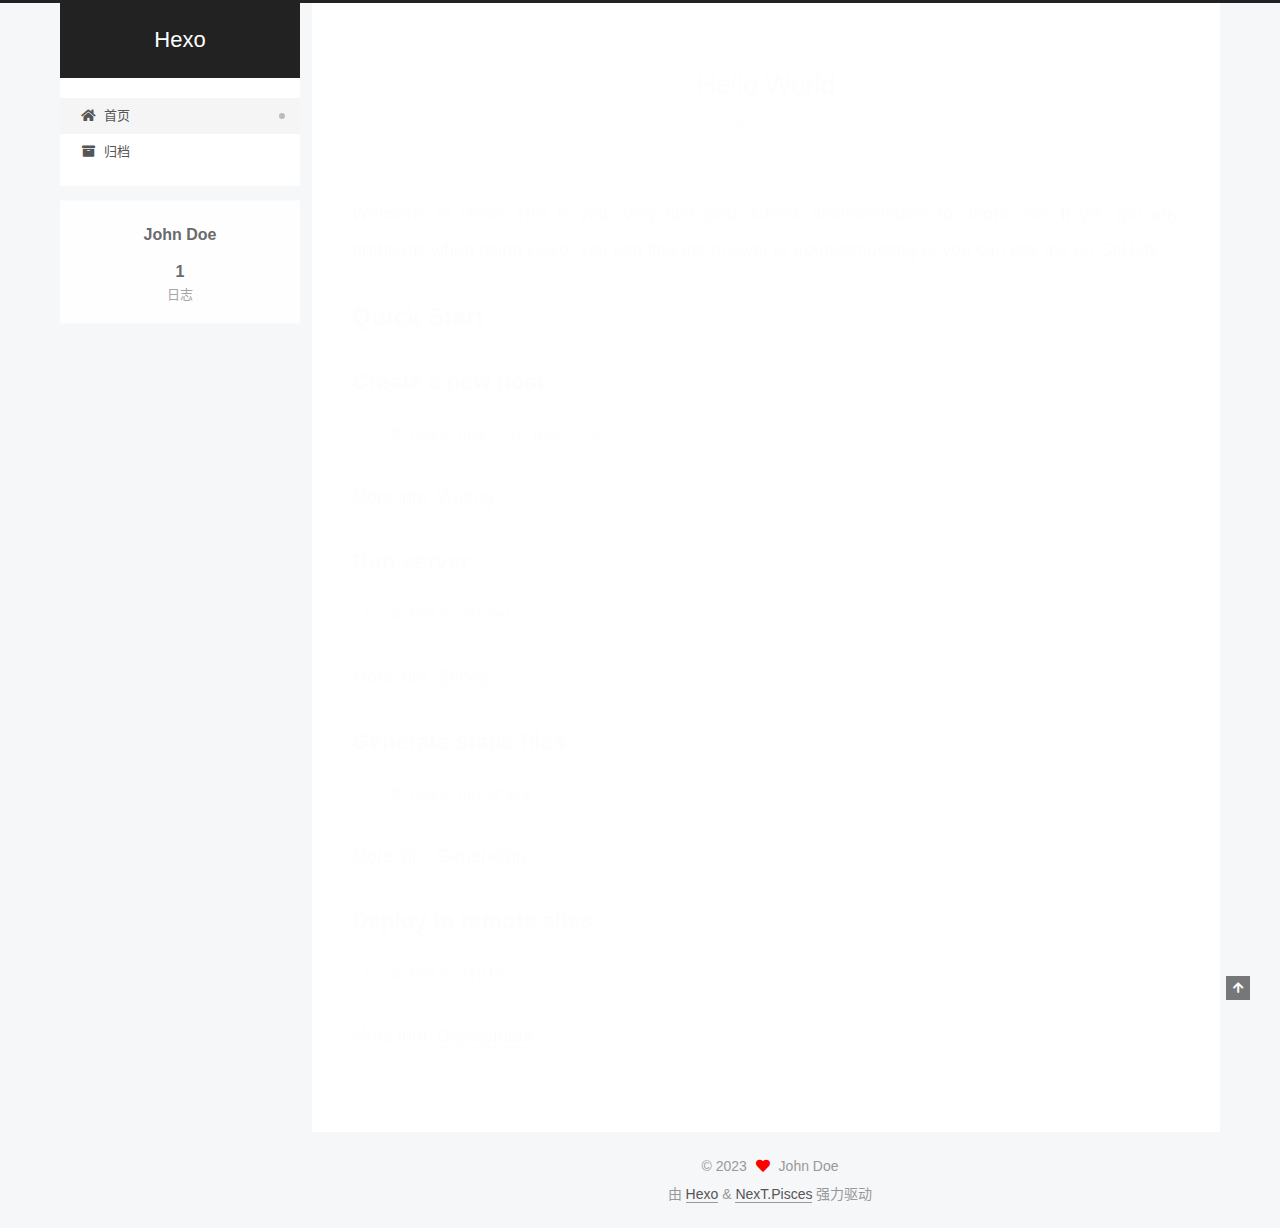
==== index.html @ d9f136f7 "Site updated: 2023-08-09 22:35:40" ====
<!DOCTYPE html>
<html lang="zh-CN">
<head>
  <meta charset="UTF-8">
<meta name="viewport" content="width=device-width, initial-scale=1, maximum-scale=2">
<meta name="theme-color" content="#222">
<meta name="generator" content="Hexo 6.3.0">
  <link rel="apple-touch-icon" sizes="180x180" href="/images/apple-touch-icon-next.png">
  <link rel="icon" type="image/png" sizes="32x32" href="/images/favicon-32x32-next.png">
  <link rel="icon" type="image/png" sizes="16x16" href="/images/favicon-16x16-next.png">
  <link rel="mask-icon" href="/images/logo.svg" color="#222">

<link rel="stylesheet" href="/css/main.css">


<link rel="stylesheet" href="/lib/font-awesome/css/all.min.css">

<script id="hexo-configurations">
    var NexT = window.NexT || {};
    var CONFIG = {"hostname":"example.com","root":"/","scheme":"Pisces","version":"7.8.0","exturl":false,"sidebar":{"position":"left","display":"post","padding":18,"offset":12,"onmobile":false},"copycode":{"enable":false,"show_result":false,"style":null},"back2top":{"enable":true,"sidebar":false,"scrollpercent":false},"bookmark":{"enable":false,"color":"#222","save":"auto"},"fancybox":false,"mediumzoom":false,"lazyload":false,"pangu":false,"comments":{"style":"tabs","active":null,"storage":true,"lazyload":false,"nav":null},"algolia":{"hits":{"per_page":10},"labels":{"input_placeholder":"Search for Posts","hits_empty":"We didn't find any results for the search: ${query}","hits_stats":"${hits} results found in ${time} ms"}},"localsearch":{"enable":false,"trigger":"auto","top_n_per_article":1,"unescape":false,"preload":false},"motion":{"enable":true,"async":false,"transition":{"post_block":"fadeIn","post_header":"slideDownIn","post_body":"slideDownIn","coll_header":"slideLeftIn","sidebar":"slideUpIn"}}};
  </script>

  <meta property="og:type" content="website">
<meta property="og:title" content="Hexo">
<meta property="og:url" content="http://example.com/index.html">
<meta property="og:site_name" content="Hexo">
<meta property="og:locale" content="zh_CN">
<meta property="article:author" content="John Doe">
<meta name="twitter:card" content="summary">

<link rel="canonical" href="http://example.com/">


<script id="page-configurations">
  // https://hexo.io/docs/variables.html
  CONFIG.page = {
    sidebar: "",
    isHome : true,
    isPost : false,
    lang   : 'zh-CN'
  };
</script>

  <title>Hexo</title>
  






  <noscript>
  <style>
  .use-motion .brand,
  .use-motion .menu-item,
  .sidebar-inner,
  .use-motion .post-block,
  .use-motion .pagination,
  .use-motion .comments,
  .use-motion .post-header,
  .use-motion .post-body,
  .use-motion .collection-header { opacity: initial; }

  .use-motion .site-title,
  .use-motion .site-subtitle {
    opacity: initial;
    top: initial;
  }

  .use-motion .logo-line-before i { left: initial; }
  .use-motion .logo-line-after i { right: initial; }
  </style>
</noscript>

</head>

<body itemscope itemtype="http://schema.org/WebPage">
  <div class="container use-motion">
    <div class="headband"></div>

    <header class="header" itemscope itemtype="http://schema.org/WPHeader">
      <div class="header-inner"><div class="site-brand-container">
  <div class="site-nav-toggle">
    <div class="toggle" aria-label="切换导航栏">
      <span class="toggle-line toggle-line-first"></span>
      <span class="toggle-line toggle-line-middle"></span>
      <span class="toggle-line toggle-line-last"></span>
    </div>
  </div>

  <div class="site-meta">

    <a href="/" class="brand" rel="start">
      <span class="logo-line-before"><i></i></span>
      <h1 class="site-title">Hexo</h1>
      <span class="logo-line-after"><i></i></span>
    </a>
  </div>

  <div class="site-nav-right">
    <div class="toggle popup-trigger">
    </div>
  </div>
</div>




<nav class="site-nav">
  <ul id="menu" class="main-menu menu">
        <li class="menu-item menu-item-home">

    <a href="/" rel="section"><i class="fa fa-home fa-fw"></i>首页</a>

  </li>
        <li class="menu-item menu-item-archives">

    <a href="/archives/" rel="section"><i class="fa fa-archive fa-fw"></i>归档</a>

  </li>
  </ul>
</nav>




</div>
    </header>

    
  <div class="back-to-top">
    <i class="fa fa-arrow-up"></i>
    <span>0%</span>
  </div>


    <main class="main">
      <div class="main-inner">
        <div class="content-wrap">
          

          <div class="content index posts-expand">
            
      
  
  
  <article itemscope itemtype="http://schema.org/Article" class="post-block" lang="zh-CN">
    <link itemprop="mainEntityOfPage" href="http://example.com/2023/08/09/hello-world/">

    <span hidden itemprop="author" itemscope itemtype="http://schema.org/Person">
      <meta itemprop="image" content="/images/avatar.gif">
      <meta itemprop="name" content="John Doe">
      <meta itemprop="description" content="">
    </span>

    <span hidden itemprop="publisher" itemscope itemtype="http://schema.org/Organization">
      <meta itemprop="name" content="Hexo">
    </span>
      <header class="post-header">
        <h2 class="post-title" itemprop="name headline">
          
            <a href="/2023/08/09/hello-world/" class="post-title-link" itemprop="url">Hello World</a>
        </h2>

        <div class="post-meta">
            <span class="post-meta-item">
              <span class="post-meta-item-icon">
                <i class="far fa-calendar"></i>
              </span>
              <span class="post-meta-item-text">发表于</span>

              <time title="创建时间：2023-08-09 20:24:49" itemprop="dateCreated datePublished" datetime="2023-08-09T20:24:49+08:00">2023-08-09</time>
            </span>

          

        </div>
      </header>

    
    
    
    <div class="post-body" itemprop="articleBody">

      
          <p>Welcome to <a target="_blank" rel="noopener" href="https://hexo.io/">Hexo</a>! This is your very first post. Check <a target="_blank" rel="noopener" href="https://hexo.io/docs/">documentation</a> for more info. If you get any problems when using Hexo, you can find the answer in <a target="_blank" rel="noopener" href="https://hexo.io/docs/troubleshooting.html">troubleshooting</a> or you can ask me on <a target="_blank" rel="noopener" href="https://github.com/hexojs/hexo/issues">GitHub</a>.</p>
<h2 id="Quick-Start"><a href="#Quick-Start" class="headerlink" title="Quick Start"></a>Quick Start</h2><h3 id="Create-a-new-post"><a href="#Create-a-new-post" class="headerlink" title="Create a new post"></a>Create a new post</h3><figure class="highlight bash"><table><tr><td class="gutter"><pre><span class="line">1</span><br></pre></td><td class="code"><pre><span class="line">$ hexo new <span class="string">&quot;My New Post&quot;</span></span><br></pre></td></tr></table></figure>

<p>More info: <a target="_blank" rel="noopener" href="https://hexo.io/docs/writing.html">Writing</a></p>
<h3 id="Run-server"><a href="#Run-server" class="headerlink" title="Run server"></a>Run server</h3><figure class="highlight bash"><table><tr><td class="gutter"><pre><span class="line">1</span><br></pre></td><td class="code"><pre><span class="line">$ hexo server</span><br></pre></td></tr></table></figure>

<p>More info: <a target="_blank" rel="noopener" href="https://hexo.io/docs/server.html">Server</a></p>
<h3 id="Generate-static-files"><a href="#Generate-static-files" class="headerlink" title="Generate static files"></a>Generate static files</h3><figure class="highlight bash"><table><tr><td class="gutter"><pre><span class="line">1</span><br></pre></td><td class="code"><pre><span class="line">$ hexo generate</span><br></pre></td></tr></table></figure>

<p>More info: <a target="_blank" rel="noopener" href="https://hexo.io/docs/generating.html">Generating</a></p>
<h3 id="Deploy-to-remote-sites"><a href="#Deploy-to-remote-sites" class="headerlink" title="Deploy to remote sites"></a>Deploy to remote sites</h3><figure class="highlight bash"><table><tr><td class="gutter"><pre><span class="line">1</span><br></pre></td><td class="code"><pre><span class="line">$ hexo deploy</span><br></pre></td></tr></table></figure>

<p>More info: <a target="_blank" rel="noopener" href="https://hexo.io/docs/one-command-deployment.html">Deployment</a></p>

      
    </div>

    
    
    
      <footer class="post-footer">
        <div class="post-eof"></div>
      </footer>
  </article>
  
  
  


  



          </div>
          

<script>
  window.addEventListener('tabs:register', () => {
    let { activeClass } = CONFIG.comments;
    if (CONFIG.comments.storage) {
      activeClass = localStorage.getItem('comments_active') || activeClass;
    }
    if (activeClass) {
      let activeTab = document.querySelector(`a[href="#comment-${activeClass}"]`);
      if (activeTab) {
        activeTab.click();
      }
    }
  });
  if (CONFIG.comments.storage) {
    window.addEventListener('tabs:click', event => {
      if (!event.target.matches('.tabs-comment .tab-content .tab-pane')) return;
      let commentClass = event.target.classList[1];
      localStorage.setItem('comments_active', commentClass);
    });
  }
</script>

        </div>
          
  
  <div class="toggle sidebar-toggle">
    <span class="toggle-line toggle-line-first"></span>
    <span class="toggle-line toggle-line-middle"></span>
    <span class="toggle-line toggle-line-last"></span>
  </div>

  <aside class="sidebar">
    <div class="sidebar-inner">

      <ul class="sidebar-nav motion-element">
        <li class="sidebar-nav-toc">
          文章目录
        </li>
        <li class="sidebar-nav-overview">
          站点概览
        </li>
      </ul>

      <!--noindex-->
      <div class="post-toc-wrap sidebar-panel">
      </div>
      <!--/noindex-->

      <div class="site-overview-wrap sidebar-panel">
        <div class="site-author motion-element" itemprop="author" itemscope itemtype="http://schema.org/Person">
  <p class="site-author-name" itemprop="name">John Doe</p>
  <div class="site-description" itemprop="description"></div>
</div>
<div class="site-state-wrap motion-element">
  <nav class="site-state">
      <div class="site-state-item site-state-posts">
          <a href="/archives/">
        
          <span class="site-state-item-count">1</span>
          <span class="site-state-item-name">日志</span>
        </a>
      </div>
  </nav>
</div>



      </div>

    </div>
  </aside>
  <div id="sidebar-dimmer"></div>


      </div>
    </main>

    <footer class="footer">
      <div class="footer-inner">
        

        

<div class="copyright">
  
  &copy; 
  <span itemprop="copyrightYear">2023</span>
  <span class="with-love">
    <i class="fa fa-heart"></i>
  </span>
  <span class="author" itemprop="copyrightHolder">John Doe</span>
</div>
  <div class="powered-by">由 <a href="https://hexo.io/" class="theme-link" rel="noopener" target="_blank">Hexo</a> & <a href="https://pisces.theme-next.org/" class="theme-link" rel="noopener" target="_blank">NexT.Pisces</a> 强力驱动
  </div>

        








      </div>
    </footer>
  </div>

  
  <script src="/lib/anime.min.js"></script>
  <script src="/lib/velocity/velocity.min.js"></script>
  <script src="/lib/velocity/velocity.ui.min.js"></script>

<script src="/js/utils.js"></script>

<script src="/js/motion.js"></script>


<script src="/js/schemes/pisces.js"></script>


<script src="/js/next-boot.js"></script>




  















  

  

</body>
</html>
---- css/main.css ----
:root {
  --body-bg-color: #f5f7f9;
  --content-bg-color: #fff;
  --card-bg-color: #f5f5f5;
  --text-color: #555;
  --blockquote-color: #666;
  --link-color: #555;
  --link-hover-color: #222;
  --brand-color: #fff;
  --brand-hover-color: #fff;
  --table-row-odd-bg-color: #f9f9f9;
  --table-row-hover-bg-color: #f5f5f5;
  --menu-item-bg-color: #f5f5f5;
  --btn-default-bg: #fff;
  --btn-default-color: #555;
  --btn-default-border-color: #555;
  --btn-default-hover-bg: #222;
  --btn-default-hover-color: #fff;
  --btn-default-hover-border-color: #222;
}
html {
  line-height: 1.15; /* 1 */
  -webkit-text-size-adjust: 100%; /* 2 */
}
body {
  margin: 0;
}
main {
  display: block;
}
h1 {
  font-size: 2em;
  margin: 0.67em 0;
}
hr {
  box-sizing: content-box; /* 1 */
  height: 0; /* 1 */
  overflow: visible; /* 2 */
}
pre {
  font-family: monospace, monospace; /* 1 */
  font-size: 1em; /* 2 */
}
a {
  background: transparent;
}
abbr[title] {
  border-bottom: none; /* 1 */
  text-decoration: underline; /* 2 */
  text-decoration: underline dotted; /* 2 */
}
b,
strong {
  font-weight: bolder;
}
code,
kbd,
samp {
  font-family: monospace, monospace; /* 1 */
  font-size: 1em; /* 2 */
}
small {
  font-size: 80%;
}
sub,
sup {
  font-size: 75%;
  line-height: 0;
  position: relative;
  vertical-align: baseline;
}
sub {
  bottom: -0.25em;
}
sup {
  top: -0.5em;
}
img {
  border-style: none;
}
button,
input,
optgroup,
select,
textarea {
  font-family: inherit; /* 1 */
  font-size: 100%; /* 1 */
  line-height: 1.15; /* 1 */
  margin: 0; /* 2 */
}
button,
input {
/* 1 */
  overflow: visible;
}
button,
select {
/* 1 */
  text-transform: none;
}
button,
[type='button'],
[type='reset'],
[type='submit'] {
  -webkit-appearance: button;
}
button::-moz-focus-inner,
[type='button']::-moz-focus-inner,
[type='reset']::-moz-focus-inner,
[type='submit']::-moz-focus-inner {
  border-style: none;
  padding: 0;
}
button:-moz-focusring,
[type='button']:-moz-focusring,
[type='reset']:-moz-focusring,
[type='submit']:-moz-focusring {
  outline: 1px dotted ButtonText;
}
fieldset {
  padding: 0.35em 0.75em 0.625em;
}
legend {
  box-sizing: border-box; /* 1 */
  color: inherit; /* 2 */
  display: table; /* 1 */
  max-width: 100%; /* 1 */
  padding: 0; /* 3 */
  white-space: normal; /* 1 */
}
progress {
  vertical-align: baseline;
}
textarea {
  overflow: auto;
}
[type='checkbox'],
[type='radio'] {
  box-sizing: border-box; /* 1 */
  padding: 0; /* 2 */
}
[type='number']::-webkit-inner-spin-button,
[type='number']::-webkit-outer-spin-button {
  height: auto;
}
[type='search'] {
  outline-offset: -2px; /* 2 */
  -webkit-appearance: textfield; /* 1 */
}
[type='search']::-webkit-search-decoration {
  -webkit-appearance: none;
}
::-webkit-file-upload-button {
  font: inherit; /* 2 */
  -webkit-appearance: button; /* 1 */
}
details {
  display: block;
}
summary {
  display: list-item;
}
template {
  display: none;
}
[hidden] {
  display: none;
}
::selection {
  background: #262a30;
  color: #eee;
}
html,
body {
  height: 100%;
}
body {
  background: var(--body-bg-color);
  color: var(--text-color);
  font-family: 'Lato', "PingFang SC", "Microsoft YaHei", sans-serif;
  font-size: 1em;
  line-height: 2;
}
@media (max-width: 991px) {
  body {
    padding-left: 0 !important;
    padding-right: 0 !important;
  }
}
h1,
h2,
h3,
h4,
h5,
h6 {
  font-family: 'Lato', "PingFang SC", "Microsoft YaHei", sans-serif;
  font-weight: bold;
  line-height: 1.5;
  margin: 20px 0 15px;
}
h1 {
  font-size: 1.5em;
}
h2 {
  font-size: 1.375em;
}
h3 {
  font-size: 1.25em;
}
h4 {
  font-size: 1.125em;
}
h5 {
  font-size: 1em;
}
h6 {
  font-size: 0.875em;
}
p {
  margin: 0 0 20px 0;
}
a,
span.exturl {
  border-bottom: 1px solid #999;
  color: var(--link-color);
  outline: 0;
  text-decoration: none;
  overflow-wrap: break-word;
  word-wrap: break-word;
  cursor: pointer;
}
a:hover,
span.exturl:hover {
  border-bottom-color: var(--link-hover-color);
  color: var(--link-hover-color);
}
iframe,
img,
video {
  display: block;
  margin-left: auto;
  margin-right: auto;
  max-width: 100%;
}
hr {
  background-image: repeating-linear-gradient(-45deg, #ddd, #ddd 4px, transparent 4px, transparent 8px);
  border: 0;
  height: 3px;
  margin: 40px 0;
}
blockquote {
  border-left: 4px solid #ddd;
  color: var(--blockquote-color);
  margin: 0;
  padding: 0 15px;
}
blockquote cite::before {
  content: '-';
  padding: 0 5px;
}
dt {
  font-weight: bold;
}
dd {
  margin: 0;
  padding: 0;
}
kbd {
  background-color: #f5f5f5;
  background-image: linear-gradient(#eee, #fff, #eee);
  border: 1px solid #ccc;
  border-radius: 0.2em;
  box-shadow: 0.1em 0.1em 0.2em rgba(0,0,0,0.1);
  color: #555;
  font-family: inherit;
  padding: 0.1em 0.3em;
  white-space: nowrap;
}
.table-container {
  overflow: auto;
}
table {
  border-collapse: collapse;
  border-spacing: 0;
  font-size: 0.875em;
  margin: 0 0 20px 0;
  width: 100%;
}
tbody tr:nth-of-type(odd) {
  background: var(--table-row-odd-bg-color);
}
tbody tr:hover {
  background: var(--table-row-hover-bg-color);
}
caption,
th,
td {
  font-weight: normal;
  padding: 8px;
  vertical-align: middle;
}
th,
td {
  border: 1px solid #ddd;
  border-bottom: 3px solid #ddd;
}
th {
  font-weight: 700;
  padding-bottom: 10px;
}
td {
  border-bottom-width: 1px;
}
.btn {
  background: var(--btn-default-bg);
  border: 2px solid var(--btn-default-border-color);
  border-radius: 2px;
  color: var(--btn-default-color);
  display: inline-block;
  font-size: 0.875em;
  line-height: 2;
  padding: 0 20px;
  text-decoration: none;
  transition-property: background-color;
  transition-delay: 0s;
  transition-duration: 0.2s;
  transition-timing-function: ease-in-out;
}
.btn:hover {
  background: var(--btn-default-hover-bg);
  border-color: var(--btn-default-hover-border-color);
  color: var(--btn-default-hover-color);
}
.btn + .btn {
  margin: 0 0 8px 8px;
}
.btn .fa-fw {
  text-align: left;
  width: 1.285714285714286em;
}
.toggle {
  line-height: 0;
}
.toggle .toggle-line {
  background: #fff;
  display: inline-block;
  height: 2px;
  left: 0;
  position: relative;
  top: 0;
  transition: all 0.4s;
  vertical-align: top;
  width: 100%;
}
.toggle .toggle-line:not(:first-child) {
  margin-top: 3px;
}
.toggle.toggle-arrow .toggle-line-first {
  left: 50%;
  top: 2px;
  transform: rotate(45deg);
  width: 50%;
}
.toggle.toggle-arrow .toggle-line-middle {
  left: 2px;
  width: 90%;
}
.toggle.toggle-arrow .toggle-line-last {
  left: 50%;
  top: -2px;
  transform: rotate(-45deg);
  width: 50%;
}
.toggle.toggle-close .toggle-line-first {
  transform: rotate(-45deg);
  top: 5px;
}
.toggle.toggle-close .toggle-line-middle {
  opacity: 0;
}
.toggle.toggle-close .toggle-line-last {
  transform: rotate(45deg);
  top: -5px;
}
.highlight,
pre {
  background: #f7f7f7;
  color: #4d4d4c;
  line-height: 1.6;
  margin: 0 auto 20px;
}
pre,
code {
  font-family: consolas, Menlo, monospace, "PingFang SC", "Microsoft YaHei";
}
code {
  background: #eee;
  border-radius: 3px;
  color: #555;
  padding: 2px 4px;
  overflow-wrap: break-word;
  word-wrap: break-word;
}
.highlight *::selection {
  background: #d6d6d6;
}
.highlight pre {
  border: 0;
  margin: 0;
  padding: 10px 0;
}
.highlight table {
  border: 0;
  margin: 0;
  width: auto;
}
.highlight td {
  border: 0;
  padding: 0;
}
.highlight figcaption {
  background: #eff2f3;
  color: #4d4d4c;
  display: flex;
  font-size: 0.875em;
  justify-content: space-between;
  line-height: 1.2;
  padding: 0.5em;
}
.highlight figcaption a {
  color: #4d4d4c;
}
.highlight figcaption a:hover {
  border-bottom-color: #4d4d4c;
}
.highlight .gutter {
  -moz-user-select: none;
  -ms-user-select: none;
  -webkit-user-select: none;
  user-select: none;
}
.highlight .gutter pre {
  background: #eff2f3;
  color: #869194;
  padding-left: 10px;
  padding-right: 10px;
  text-align: right;
}
.highlight .code pre {
  background: #f7f7f7;
  padding-left: 10px;
  width: 100%;
}
.gist table {
  width: auto;
}
.gist table td {
  border: 0;
}
pre {
  overflow: auto;
  padding: 10px;
}
pre code {
  background: none;
  color: #4d4d4c;
  font-size: 0.875em;
  padding: 0;
  text-shadow: none;
}
pre .deletion {
  background: #fdd;
}
pre .addition {
  background: #dfd;
}
pre .meta {
  color: #eab700;
  -moz-user-select: none;
  -ms-user-select: none;
  -webkit-user-select: none;
  user-select: none;
}
pre .comment {
  color: #8e908c;
}
pre .variable,
pre .attribute,
pre .tag,
pre .name,
pre .regexp,
pre .ruby .constant,
pre .xml .tag .title,
pre .xml .pi,
pre .xml .doctype,
pre .html .doctype,
pre .css .id,
pre .css .class,
pre .css .pseudo {
  color: #c82829;
}
pre .number,
pre .preprocessor,
pre .built_in,
pre .builtin-name,
pre .literal,
pre .params,
pre .constant,
pre .command {
  color: #f5871f;
}
pre .ruby .class .title,
pre .css .rules .attribute,
pre .string,
pre .symbol,
pre .value,
pre .inheritance,
pre .header,
pre .ruby .symbol,
pre .xml .cdata,
pre .special,
pre .formula {
  color: #718c00;
}
pre .title,
pre .css .hexcolor {
  color: #3e999f;
}
pre .function,
pre .python .decorator,
pre .python .title,
pre .ruby .function .title,
pre .ruby .title .keyword,
pre .perl .sub,
pre .javascript .title,
pre .coffeescript .title {
  color: #4271ae;
}
pre .keyword,
pre .javascript .function {
  color: #8959a8;
}
.blockquote-center {
  border-left: none;
  margin: 40px 0;
  padding: 0;
  position: relative;
  text-align: center;
}
.blockquote-center .fa {
  display: block;
  opacity: 0.6;
  position: absolute;
  width: 100%;
}
.blockquote-center .fa-quote-left {
  border-top: 1px solid #ccc;
  text-align: left;
  top: -20px;
}
.blockquote-center .fa-quote-right {
  border-bottom: 1px solid #ccc;
  text-align: right;
  bottom: -20px;
}
.blockquote-center p,
.blockquote-center div {
  text-align: center;
}
.post-body .group-picture img {
  margin: 0 auto;
  padding: 0 3px;
}
.group-picture-row {
  margin-bottom: 6px;
  overflow: hidden;
}
.group-picture-column {
  float: left;
  margin-bottom: 10px;
}
.post-body .label {
  color: #555;
  display: inline;
  padding: 0 2px;
}
.post-body .label.default {
  background: #f0f0f0;
}
.post-body .label.primary {
  background: #efe6f7;
}
.post-body .label.info {
  background: #e5f2f8;
}
.post-body .label.success {
  background: #e7f4e9;
}
.post-body .label.warning {
  background: #fcf6e1;
}
.post-body .label.danger {
  background: #fae8eb;
}
.post-body .tabs {
  margin-bottom: 20px;
}
.post-body .tabs,
.tabs-comment {
  display: block;
  padding-top: 10px;
  position: relative;
}
.post-body .tabs ul.nav-tabs,
.tabs-comment ul.nav-tabs {
  display: flex;
  flex-wrap: wrap;
  margin: 0;
  margin-bottom: -1px;
  padding: 0;
}
@media (max-width: 413px) {
  .post-body .tabs ul.nav-tabs,
  .tabs-comment ul.nav-tabs {
    display: block;
    margin-bottom: 5px;
  }
}
.post-body .tabs ul.nav-tabs li.tab,
.tabs-comment ul.nav-tabs li.tab {
  border-bottom: 1px solid #ddd;
  border-left: 1px solid transparent;
  border-right: 1px solid transparent;
  border-top: 3px solid transparent;
  flex-grow: 1;
  list-style-type: none;
  border-radius: 0 0 0 0;
}
@media (max-width: 413px) {
  .post-body .tabs ul.nav-tabs li.tab,
  .tabs-comment ul.nav-tabs li.tab {
    border-bottom: 1px solid transparent;
    border-left: 3px solid transparent;
    border-right: 1px solid transparent;
    border-top: 1px solid transparent;
  }
}
@media (max-width: 413px) {
  .post-body .tabs ul.nav-tabs li.tab,
  .tabs-comment ul.nav-tabs li.tab {
    border-radius: 0;
  }
}
.post-body .tabs ul.nav-tabs li.tab a,
.tabs-comment ul.nav-tabs li.tab a {
  border-bottom: initial;
  display: block;
  line-height: 1.8;
  outline: 0;
  padding: 0.25em 0.75em;
  text-align: center;
  transition-delay: 0s;
  transition-duration: 0.2s;
  transition-timing-function: ease-out;
}
.post-body .tabs ul.nav-tabs li.tab a i,
.tabs-comment ul.nav-tabs li.tab a i {
  width: 1.285714285714286em;
}
.post-body .tabs ul.nav-tabs li.tab.active,
.tabs-comment ul.nav-tabs li.tab.active {
  border-bottom: 1px solid transparent;
  border-left: 1px solid #ddd;
  border-right: 1px solid #ddd;
  border-top: 3px solid #fc6423;
}
@media (max-width: 413px) {
  .post-body .tabs ul.nav-tabs li.tab.active,
  .tabs-comment ul.nav-tabs li.tab.active {
    border-bottom: 1px solid #ddd;
    border-left: 3px solid #fc6423;
    border-right: 1px solid #ddd;
    border-top: 1px solid #ddd;
  }
}
.post-body .tabs ul.nav-tabs li.tab.active a,
.tabs-comment ul.nav-tabs li.tab.active a {
  color: var(--link-color);
  cursor: default;
}
.post-body .tabs .tab-content .tab-pane,
.tabs-comment .tab-content .tab-pane {
  border: 1px solid #ddd;
  border-top: 0;
  padding: 20px 20px 0 20px;
  border-radius: 0;
}
.post-body .tabs .tab-content .tab-pane:not(.active),
.tabs-comment .tab-content .tab-pane:not(.active) {
  display: none;
}
.post-body .tabs .tab-content .tab-pane.active,
.tabs-comment .tab-content .tab-pane.active {
  display: block;
}
.post-body .tabs .tab-content .tab-pane.active:nth-of-type(1),
.tabs-comment .tab-content .tab-pane.active:nth-of-type(1) {
  border-radius: 0 0 0 0;
}
@media (max-width: 413px) {
  .post-body .tabs .tab-content .tab-pane.active:nth-of-type(1),
  .tabs-comment .tab-content .tab-pane.active:nth-of-type(1) {
    border-radius: 0;
  }
}
.post-body .note {
  border-radius: 3px;
  margin-bottom: 20px;
  padding: 1em;
  position: relative;
  border: 1px solid #eee;
  border-left-width: 5px;
}
.post-body .note h2,
.post-body .note h3,
.post-body .note h4,
.post-body .note h5,
.post-body .note h6 {
  margin-top: 0;
  border-bottom: initial;
  margin-bottom: 0;
  padding-top: 0;
}
.post-body .note p:first-child,
.post-body .note ul:first-child,
.post-body .note ol:first-child,
.post-body .note table:first-child,
.post-body .note pre:first-child,
.post-body .note blockquote:first-child,
.post-body .note img:first-child {
  margin-top: 0;
}
.post-body .note p:last-child,
.post-body .note ul:last-child,
.post-body .note ol:last-child,
.post-body .note table:last-child,
.post-body .note pre:last-child,
.post-body .note blockquote:last-child,
.post-body .note img:last-child {
  margin-bottom: 0;
}
.post-body .note.default {
  border-left-color: #777;
}
.post-body .note.default h2,
.post-body .note.default h3,
.post-body .note.default h4,
.post-body .note.default h5,
.post-body .note.default h6 {
  color: #777;
}
.post-body .note.primary {
  border-left-color: #6f42c1;
}
.post-body .note.primary h2,
.post-body .note.primary h3,
.post-body .note.primary h4,
.post-body .note.primary h5,
.post-body .note.primary h6 {
  color: #6f42c1;
}
.post-body .note.info {
  border-left-color: #428bca;
}
.post-body .note.info h2,
.post-body .note.info h3,
.post-body .note.info h4,
.post-body .note.info h5,
.post-body .note.info h6 {
  color: #428bca;
}
.post-body .note.success {
  border-left-color: #5cb85c;
}
.post-body .note.success h2,
.post-body .note.success h3,
.post-body .note.success h4,
.post-body .note.success h5,
.post-body .note.success h6 {
  color: #5cb85c;
}
.post-body .note.warning {
  border-left-color: #f0ad4e;
}
.post-body .note.warning h2,
.post-body .note.warning h3,
.post-body .note.warning h4,
.post-body .note.warning h5,
.post-body .note.warning h6 {
  color: #f0ad4e;
}
.post-body .note.danger {
  border-left-color: #d9534f;
}
.post-body .note.danger h2,
.post-body .note.danger h3,
.post-body .note.danger h4,
.post-body .note.danger h5,
.post-body .note.danger h6 {
  color: #d9534f;
}
.pagination .prev,
.pagination .next,
.pagination .page-number,
.pagination .space {
  display: inline-block;
  margin: 0 10px;
  padding: 0 11px;
  position: relative;
  top: -1px;
}
@media (max-width: 767px) {
  .pagination .prev,
  .pagination .next,
  .pagination .page-number,
  .pagination .space {
    margin: 0 5px;
  }
}
.pagination {
  border-top: 1px solid #eee;
  margin: 120px 0 0;
  text-align: center;
}
.pagination .prev,
.pagination .next,
.pagination .page-number {
  border-bottom: 0;
  border-top: 1px solid #eee;
  transition-property: border-color;
  transition-delay: 0s;
  transition-duration: 0.2s;
  transition-timing-function: ease-in-out;
}
.pagination .prev:hover,
.pagination .next:hover,
.pagination .page-number:hover {
  border-top-color: #222;
}
.pagination .space {
  margin: 0;
  padding: 0;
}
.pagination .prev {
  margin-left: 0;
}
.pagination .next {
  margin-right: 0;
}
.pagination .page-number.current {
  background: #ccc;
  border-top-color: #ccc;
  color: #fff;
}
@media (max-width: 767px) {
  .pagination {
    border-top: none;
  }
  .pagination .prev,
  .pagination .next,
  .pagination .page-number {
    border-bottom: 1px solid #eee;
    border-top: 0;
    margin-bottom: 10px;
    padding: 0 10px;
  }
  .pagination .prev:hover,
  .pagination .next:hover,
  .pagination .page-number:hover {
    border-bottom-color: #222;
  }
}
.comments {
  margin-top: 60px;
  overflow: hidden;
}
.comment-button-group {
  display: flex;
  flex-wrap: wrap-reverse;
  justify-content: center;
  margin: 1em 0;
}
.comment-button-group .comment-button {
  margin: 0.1em 0.2em;
}
.comment-button-group .comment-button.active {
  background: var(--btn-default-hover-bg);
  border-color: var(--btn-default-hover-border-color);
  color: var(--btn-default-hover-color);
}
.comment-position {
  display: none;
}
.comment-position.active {
  display: block;
}
.tabs-comment {
  background: var(--content-bg-color);
  margin-top: 4em;
  padding-top: 0;
}
.tabs-comment .comments {
  border: 0;
  box-shadow: none;
  margin-top: 0;
  padding-top: 0;
}
.container {
  min-height: 100%;
  position: relative;
}
.main-inner {
  margin: 0 auto;
  width: calc(100% - 20px);
}
@media (min-width: 1200px) {
  .main-inner {
    width: 1160px;
  }
}
@media (min-width: 1600px) {
  .main-inner {
    width: 73%;
  }
}
@media (max-width: 767px) {
  .content-wrap {
    padding: 0 20px;
  }
}
.header {
  background: transparent;
}
.header-inner {
  margin: 0 auto;
  width: calc(100% - 20px);
}
@media (min-width: 1200px) {
  .header-inner {
    width: 1160px;
  }
}
@media (min-width: 1600px) {
  .header-inner {
    width: 73%;
  }
}
.site-brand-container {
  display: flex;
  flex-shrink: 0;
  padding: 0 10px;
}
.headband {
  background: #222;
  height: 3px;
}
.site-meta {
  flex-grow: 1;
  text-align: center;
}
@media (max-width: 767px) {
  .site-meta {
    text-align: center;
  }
}
.brand {
  border-bottom: none;
  color: var(--brand-color);
  display: inline-block;
  line-height: 1.375em;
  padding: 0 40px;
  position: relative;
}
.brand:hover {
  color: var(--brand-hover-color);
}
.site-title {
  font-family: 'Lato', "PingFang SC", "Microsoft YaHei", sans-serif;
  font-size: 1.375em;
  font-weight: normal;
  margin: 0;
}
.site-subtitle {
  color: #ddd;
  font-size: 0.8125em;
  margin: 10px 0;
}
.use-motion .brand {
  opacity: 0;
}
.use-motion .site-title,
.use-motion .site-subtitle,
.use-motion .custom-logo-image {
  opacity: 0;
  position: relative;
  top: -10px;
}
.site-nav-toggle,
.site-nav-right {
  display: none;
}
@media (max-width: 767px) {
  .site-nav-toggle,
  .site-nav-right {
    display: flex;
    flex-direction: column;
    justify-content: center;
  }
}
.site-nav-toggle .toggle,
.site-nav-right .toggle {
  color: var(--text-color);
  padding: 10px;
  width: 22px;
}
.site-nav-toggle .toggle .toggle-line,
.site-nav-right .toggle .toggle-line {
  background: var(--text-color);
  border-radius: 1px;
}
.site-nav {
  display: block;
}
@media (max-width: 767px) {
  .site-nav {
    clear: both;
    display: none;
  }
}
.site-nav.site-nav-on {
  display: block;
}
.menu {
  margin-top: 20px;
  padding-left: 0;
  text-align: center;
}
.menu-item {
  display: inline-block;
  list-style: none;
  margin: 0 10px;
}
@media (max-width: 767px) {
  .menu-item {
    display: block;
    margin-top: 10px;
  }
  .menu-item.menu-item-search {
    display: none;
  }
}
.menu-item a,
.menu-item span.exturl {
  border-bottom: 0;
  display: block;
  font-size: 0.8125em;
  transition-property: border-color;
  transition-delay: 0s;
  transition-duration: 0.2s;
  transition-timing-function: ease-in-out;
}
@media (hover: none) {
  .menu-item a:hover,
  .menu-item span.exturl:hover {
    border-bottom-color: transparent !important;
  }
}
.menu-item .fa,
.menu-item .fab,
.menu-item .far,
.menu-item .fas {
  margin-right: 8px;
}
.menu-item .badge {
  display: inline-block;
  font-weight: bold;
  line-height: 1;
  margin-left: 0.35em;
  margin-top: 0.35em;
  text-align: center;
  white-space: nowrap;
}
@media (max-width: 767px) {
  .menu-item .badge {
    float: right;
    margin-left: 0;
  }
}
.menu-item-active a,
.menu .menu-item a:hover,
.menu .menu-item span.exturl:hover {
  background: var(--menu-item-bg-color);
}
.use-motion .menu-item {
  opacity: 0;
}
.sidebar {
  background: #222;
  bottom: 0;
  box-shadow: inset 0 2px 6px #000;
  position: fixed;
  top: 0;
}
@media (max-width: 991px) {
  .sidebar {
    display: none;
  }
}
.sidebar-inner {
  color: #999;
  padding: 18px 10px;
  text-align: center;
}
.cc-license {
  margin-top: 10px;
  text-align: center;
}
.cc-license .cc-opacity {
  border-bottom: none;
  opacity: 0.7;
}
.cc-license .cc-opacity:hover {
  opacity: 0.9;
}
.cc-license img {
  display: inline-block;
}
.site-author-image {
  border: 1px solid #eee;
  display: block;
  margin: 0 auto;
  max-width: 120px;
  padding: 2px;
}
.site-author-name {
  color: var(--text-color);
  font-weight: 600;
  margin: 0;
  text-align: center;
}
.site-description {
  color: #999;
  font-size: 0.8125em;
  margin-top: 0;
  text-align: center;
}
.links-of-author {
  margin-top: 15px;
}
.links-of-author a,
.links-of-author span.exturl {
  border-bottom-color: #555;
  display: inline-block;
  font-size: 0.8125em;
  margin-bottom: 10px;
  margin-right: 10px;
  vertical-align: middle;
}
.links-of-author a::before,
.links-of-author span.exturl::before {
  background: #df856c;
  border-radius: 50%;
  content: ' ';
  display: inline-block;
  height: 4px;
  margin-right: 3px;
  vertical-align: middle;
  width: 4px;
}
.sidebar-button {
  margin-top: 15px;
}
.sidebar-button a {
  border: 1px solid #fc6423;
  border-radius: 4px;
  color: #fc6423;
  display: inline-block;
  padding: 0 15px;
}
.sidebar-button a .fa,
.sidebar-button a .fab,
.sidebar-button a .far,
.sidebar-button a .fas {
  margin-right: 5px;
}
.sidebar-button a:hover {
  background: #fc6423;
  border: 1px solid #fc6423;
  color: #fff;
}
.sidebar-button a:hover .fa,
.sidebar-button a:hover .fab,
.sidebar-button a:hover .far,
.sidebar-button a:hover .fas {
  color: #fff;
}
.links-of-blogroll {
  font-size: 0.8125em;
  margin-top: 10px;
}
.links-of-blogroll-title {
  font-size: 0.875em;
  font-weight: 600;
  margin-top: 0;
}
.links-of-blogroll-list {
  list-style: none;
  margin: 0;
  padding: 0;
}
#sidebar-dimmer {
  display: none;
}
@media (max-width: 767px) {
  #sidebar-dimmer {
    background: #000;
    display: block;
    height: 100%;
    left: 100%;
    opacity: 0;
    position: fixed;
    top: 0;
    width: 100%;
    z-index: 1100;
  }
  .sidebar-active + #sidebar-dimmer {
    opacity: 0.7;
    transform: translateX(-100%);
    transition: opacity 0.5s;
  }
}
.sidebar-nav {
  margin: 0;
  padding-bottom: 20px;
  padding-left: 0;
}
.sidebar-nav li {
  border-bottom: 1px solid transparent;
  color: var(--text-color);
  cursor: pointer;
  display: inline-block;
  font-size: 0.875em;
}
.sidebar-nav li.sidebar-nav-overview {
  margin-left: 10px;
}
.sidebar-nav li:hover {
  color: #fc6423;
}
.sidebar-nav .sidebar-nav-active {
  border-bottom-color: #fc6423;
  color: #fc6423;
}
.sidebar-nav .sidebar-nav-active:hover {
  color: #fc6423;
}
.sidebar-panel {
  display: none;
  overflow-x: hidden;
  overflow-y: auto;
}
.sidebar-panel-active {
  display: block;
}
.sidebar-toggle {
  background: #222;
  bottom: 45px;
  cursor: pointer;
  height: 14px;
  left: 30px;
  padding: 5px;
  position: fixed;
  width: 14px;
  z-index: 1300;
}
@media (max-width: 991px) {
  .sidebar-toggle {
    left: 20px;
    opacity: 0.8;
    display: none;
  }
}
.sidebar-toggle:hover .toggle-line {
  background: #fc6423;
}
.post-toc {
  font-size: 0.875em;
}
.post-toc ol {
  list-style: none;
  margin: 0;
  padding: 0 2px 5px 10px;
  text-align: left;
}
.post-toc ol > ol {
  padding-left: 0;
}
.post-toc ol a {
  transition-property: all;
  transition-delay: 0s;
  transition-duration: 0.2s;
  transition-timing-function: ease-in-out;
}
.post-toc .nav-item {
  line-height: 1.8;
  overflow: hidden;
  text-overflow: ellipsis;
  white-space: nowrap;
}
.post-toc .nav .nav-child {
  display: none;
}
.post-toc .nav .active > .nav-child {
  display: block;
}
.post-toc .nav .active-current > .nav-child {
  display: block;
}
.post-toc .nav .active-current > .nav-child > .nav-item {
  display: block;
}
.post-toc .nav .active > a {
  border-bottom-color: #fc6423;
  color: #fc6423;
}
.post-toc .nav .active-current > a {
  color: #fc6423;
}
.post-toc .nav .active-current > a:hover {
  color: #fc6423;
}
.site-state {
  display: flex;
  justify-content: center;
  line-height: 1.4;
  margin-top: 10px;
  overflow: hidden;
  text-align: center;
  white-space: nowrap;
}
.site-state-item {
  padding: 0 15px;
}
.site-state-item:not(:first-child) {
  border-left: 1px solid #eee;
}
.site-state-item a {
  border-bottom: none;
}
.site-state-item-count {
  display: block;
  font-size: 1em;
  font-weight: 600;
  text-align: center;
}
.site-state-item-name {
  color: #999;
  font-size: 0.8125em;
}
.footer {
  color: #999;
  font-size: 0.875em;
  padding: 20px 0;
}
.footer.footer-fixed {
  bottom: 0;
  left: 0;
  position: absolute;
  right: 0;
}
.footer-inner {
  box-sizing: border-box;
  margin: 0 auto;
  text-align: center;
  width: calc(100% - 20px);
}
@media (min-width: 1200px) {
  .footer-inner {
    width: 1160px;
  }
}
@media (min-width: 1600px) {
  .footer-inner {
    width: 73%;
  }
}
.languages {
  display: inline-block;
  font-size: 1.125em;
  position: relative;
}
.languages .lang-select-label span {
  margin: 0 0.5em;
}
.languages .lang-select {
  height: 100%;
  left: 0;
  opacity: 0;
  position: absolute;
  top: 0;
  width: 100%;
}
.with-love {
  color: #ff0000;
  display: inline-block;
  margin: 0 5px;
}
.powered-by,
.theme-info {
  display: inline-block;
}
@-moz-keyframes iconAnimate {
  0%, 100% {
    transform: scale(1);
  }
  10%, 30% {
    transform: scale(0.9);
  }
  20%, 40%, 60%, 80% {
    transform: scale(1.1);
  }
  50%, 70% {
    transform: scale(1.1);
  }
}
@-webkit-keyframes iconAnimate {
  0%, 100% {
    transform: scale(1);
  }
  10%, 30% {
    transform: scale(0.9);
  }
  20%, 40%, 60%, 80% {
    transform: scale(1.1);
  }
  50%, 70% {
    transform: scale(1.1);
  }
}
@-o-keyframes iconAnimate {
  0%, 100% {
    transform: scale(1);
  }
  10%, 30% {
    transform: scale(0.9);
  }
  20%, 40%, 60%, 80% {
    transform: scale(1.1);
  }
  50%, 70% {
    transform: scale(1.1);
  }
}
@keyframes iconAnimate {
  0%, 100% {
    transform: scale(1);
  }
  10%, 30% {
    transform: scale(0.9);
  }
  20%, 40%, 60%, 80% {
    transform: scale(1.1);
  }
  50%, 70% {
    transform: scale(1.1);
  }
}
.back-to-top {
  font-size: 12px;
  text-align: center;
  transition-delay: 0s;
  transition-duration: 0.2s;
  transition-timing-function: ease-in-out;
}
.back-to-top {
  background: #222;
  bottom: -100px;
  box-sizing: border-box;
  color: #fff;
  cursor: pointer;
  left: 30px;
  opacity: 0.6;
  padding: 0 6px;
  position: fixed;
  transition-property: bottom;
  z-index: 1300;
  width: 24px;
}
.back-to-top span {
  display: none;
}
.back-to-top:hover {
  color: #fc6423;
}
.back-to-top.back-to-top-on {
  bottom: 30px;
}
@media (max-width: 991px) {
  .back-to-top {
    left: 20px;
    opacity: 0.8;
  }
}
.post-body {
  font-family: 'Lato', "PingFang SC", "Microsoft YaHei", sans-serif;
  overflow-wrap: break-word;
  word-wrap: break-word;
}
@media (min-width: 1200px) {
  .post-body {
    font-size: 1.125em;
  }
}
.post-body .exturl .fa {
  font-size: 0.875em;
  margin-left: 4px;
}
.post-body .image-caption,
.post-body .figure .caption {
  color: #999;
  font-size: 0.875em;
  font-weight: bold;
  line-height: 1;
  margin: -20px auto 15px;
  text-align: center;
}
.post-sticky-flag {
  display: inline-block;
  transform: rotate(30deg);
}
.post-button {
  margin-top: 40px;
  text-align: center;
}
.use-motion .post-block,
.use-motion .pagination,
.use-motion .comments {
  opacity: 0;
}
.use-motion .post-header {
  opacity: 0;
}
.use-motion .post-body {
  opacity: 0;
}
.use-motion .collection-header {
  opacity: 0;
}
.posts-collapse {
  margin-left: 35px;
  position: relative;
}
@media (max-width: 767px) {
  .posts-collapse {
    margin-left: 0px;
    margin-right: 0px;
  }
}
.posts-collapse .collection-title {
  font-size: 1.125em;
  position: relative;
}
.posts-collapse .collection-title::before {
  background: #999;
  border: 1px solid #fff;
  border-radius: 50%;
  content: ' ';
  height: 10px;
  left: 0;
  margin-left: -6px;
  margin-top: -4px;
  position: absolute;
  top: 50%;
  width: 10px;
}
.posts-collapse .collection-year {
  font-size: 1.5em;
  font-weight: bold;
  margin: 60px 0;
  position: relative;
}
.posts-collapse .collection-year::before {
  background: #bbb;
  border-radius: 50%;
  content: ' ';
  height: 8px;
  left: 0;
  margin-left: -4px;
  margin-top: -4px;
  position: absolute;
  top: 50%;
  width: 8px;
}
.posts-collapse .collection-header {
  display: block;
  margin: 0 0 0 20px;
}
.posts-collapse .collection-header small {
  color: #bbb;
  margin-left: 5px;
}
.posts-collapse .post-header {
  border-bottom: 1px dashed #ccc;
  margin: 30px 0;
  padding-left: 15px;
  position: relative;
  transition-property: border;
  transition-delay: 0s;
  transition-duration: 0.2s;
  transition-timing-function: ease-in-out;
}
.posts-collapse .post-header::before {
  background: #bbb;
  border: 1px solid #fff;
  border-radius: 50%;
  content: ' ';
  height: 6px;
  left: 0;
  margin-left: -4px;
  position: absolute;
  top: 0.75em;
  transition-property: background;
  width: 6px;
  transition-delay: 0s;
  transition-duration: 0.2s;
  transition-timing-function: ease-in-out;
}
.posts-collapse .post-header:hover {
  border-bottom-color: #666;
}
.posts-collapse .post-header:hover::before {
  background: #222;
}
.posts-collapse .post-meta {
  display: inline;
  font-size: 0.75em;
  margin-right: 10px;
}
.posts-collapse .post-title {
  display: inline;
}
.posts-collapse .post-title a,
.posts-collapse .post-title span.exturl {
  border-bottom: none;
  color: var(--link-color);
}
.posts-collapse .post-title .fa-external-link-alt {
  font-size: 0.875em;
  margin-left: 5px;
}
.posts-collapse::before {
  background: #f5f5f5;
  content: ' ';
  height: 100%;
  left: 0;
  margin-left: -2px;
  position: absolute;
  top: 1.25em;
  width: 4px;
}
.post-eof {
  background: #ccc;
  height: 1px;
  margin: 80px auto 60px;
  text-align: center;
  width: 8%;
}
.post-block:last-of-type .post-eof {
  display: none;
}
.content {
  padding-top: 40px;
}
@media (min-width: 992px) {
  .post-body {
    text-align: justify;
  }
}
@media (max-width: 991px) {
  .post-body {
    text-align: justify;
  }
}
.post-body h1,
.post-body h2,
.post-body h3,
.post-body h4,
.post-body h5,
.post-body h6 {
  padding-top: 10px;
}
.post-body h1 .header-anchor,
.post-body h2 .header-anchor,
.post-body h3 .header-anchor,
.post-body h4 .header-anchor,
.post-body h5 .header-anchor,
.post-body h6 .header-anchor {
  border-bottom-style: none;
  color: #ccc;
  float: right;
  margin-left: 10px;
  visibility: hidden;
}
.post-body h1 .header-anchor:hover,
.post-body h2 .header-anchor:hover,
.post-body h3 .header-anchor:hover,
.post-body h4 .header-anchor:hover,
.post-body h5 .header-anchor:hover,
.post-body h6 .header-anchor:hover {
  color: inherit;
}
.post-body h1:hover .header-anchor,
.post-body h2:hover .header-anchor,
.post-body h3:hover .header-anchor,
.post-body h4:hover .header-anchor,
.post-body h5:hover .header-anchor,
.post-body h6:hover .header-anchor {
  visibility: visible;
}
.post-body iframe,
.post-body img,
.post-body video {
  margin-bottom: 20px;
}
.post-body .video-container {
  height: 0;
  margin-bottom: 20px;
  overflow: hidden;
  padding-top: 75%;
  position: relative;
  width: 100%;
}
.post-body .video-container iframe,
.post-body .video-container object,
.post-body .video-container embed {
  height: 100%;
  left: 0;
  margin: 0;
  position: absolute;
  top: 0;
  width: 100%;
}
.post-gallery {
  align-items: center;
  display: grid;
  grid-gap: 10px;
  grid-template-columns: 1fr 1fr 1fr;
  margin-bottom: 20px;
}
@media (max-width: 767px) {
  .post-gallery {
    grid-template-columns: 1fr 1fr;
  }
}
.post-gallery a {
  border: 0;
}
.post-gallery img {
  margin: 0;
}
.posts-expand .post-header {
  font-size: 1.125em;
}
.posts-expand .post-title {
  font-size: 1.5em;
  font-weight: normal;
  margin: initial;
  text-align: center;
  overflow-wrap: break-word;
  word-wrap: break-word;
}
.posts-expand .post-title-link {
  border-bottom: none;
  color: var(--link-color);
  display: inline-block;
  position: relative;
  vertical-align: top;
}
.posts-expand .post-title-link::before {
  background: var(--link-color);
  bottom: 0;
  content: '';
  height: 2px;
  left: 0;
  position: absolute;
  transform: scaleX(0);
  visibility: hidden;
  width: 100%;
  transition-delay: 0s;
  transition-duration: 0.2s;
  transition-timing-function: ease-in-out;
}
.posts-expand .post-title-link:hover::before {
  transform: scaleX(1);
  visibility: visible;
}
.posts-expand .post-title-link .fa-external-link-alt {
  font-size: 0.875em;
  margin-left: 5px;
}
.posts-expand .post-meta {
  color: #999;
  font-family: 'Lato', "PingFang SC", "Microsoft YaHei", sans-serif;
  font-size: 0.75em;
  margin: 3px 0 60px 0;
  text-align: center;
}
.posts-expand .post-meta .post-description {
  font-size: 0.875em;
  margin-top: 2px;
}
.posts-expand .post-meta time {
  border-bottom: 1px dashed #999;
  cursor: pointer;
}
.post-meta .post-meta-item + .post-meta-item::before {
  content: '|';
  margin: 0 0.5em;
}
.post-meta-divider {
  margin: 0 0.5em;
}
.post-meta-item-icon {
  margin-right: 3px;
}
@media (max-width: 991px) {
  .post-meta-item-icon {
    display: inline-block;
  }
}
@media (max-width: 991px) {
  .post-meta-item-text {
    display: none;
  }
}
.post-nav {
  border-top: 1px solid #eee;
  display: flex;
  justify-content: space-between;
  margin-top: 15px;
  padding: 10px 5px 0;
}
.post-nav-item {
  flex: 1;
}
.post-nav-item a {
  border-bottom: none;
  display: block;
  font-size: 0.875em;
  line-height: 1.6;
  position: relative;
}
.post-nav-item a:active {
  top: 2px;
}
.post-nav-item .fa {
  font-size: 0.75em;
}
.post-nav-item:first-child {
  margin-right: 15px;
}
.post-nav-item:first-child .fa {
  margin-right: 5px;
}
.post-nav-item:last-child {
  margin-left: 15px;
  text-align: right;
}
.post-nav-item:last-child .fa {
  margin-left: 5px;
}
.rtl.post-body p,
.rtl.post-body a,
.rtl.post-body h1,
.rtl.post-body h2,
.rtl.post-body h3,
.rtl.post-body h4,
.rtl.post-body h5,
.rtl.post-body h6,
.rtl.post-body li,
.rtl.post-body ul,
.rtl.post-body ol {
  direction: rtl;
  font-family: UKIJ Ekran;
}
.rtl.post-title {
  font-family: UKIJ Ekran;
}
.post-tags {
  margin-top: 40px;
  text-align: center;
}
.post-tags a {
  display: inline-block;
  font-size: 0.8125em;
}
.post-tags a:not(:last-child) {
  margin-right: 10px;
}
.post-widgets {
  border-top: 1px solid #eee;
  margin-top: 15px;
  text-align: center;
}
.wp_rating {
  height: 20px;
  line-height: 20px;
  margin-top: 10px;
  padding-top: 6px;
  text-align: center;
}
.social-like {
  display: flex;
  font-size: 0.875em;
  justify-content: center;
  text-align: center;
}
.reward-container {
  margin: 20px auto;
  padding: 10px 0;
  text-align: center;
  width: 90%;
}
.reward-container button {
  background: transparent;
  border: 1px solid #fc6423;
  border-radius: 0;
  color: #fc6423;
  cursor: pointer;
  line-height: 2;
  outline: 0;
  padding: 0 15px;
  vertical-align: text-top;
}
.reward-container button:hover {
  background: #fc6423;
  border: 1px solid transparent;
  color: #fa9366;
}
#qr {
  padding-top: 20px;
}
#qr a {
  border: 0;
}
#qr img {
  display: inline-block;
  margin: 0.8em 2em 0 2em;
  max-width: 100%;
  width: 180px;
}
#qr p {
  text-align: center;
}
.category-all-page .category-all-title {
  text-align: center;
}
.category-all-page .category-all {
  margin-top: 20px;
}
.category-all-page .category-list {
  list-style: none;
  margin: 0;
  padding: 0;
}
.category-all-page .category-list-item {
  margin: 5px 10px;
}
.category-all-page .category-list-count {
  color: #bbb;
}
.category-all-page .category-list-count::before {
  content: ' (';
  display: inline;
}
.category-all-page .category-list-count::after {
  content: ') ';
  display: inline;
}
.category-all-page .category-list-child {
  padding-left: 10px;
}
.event-list {
  padding: 0;
}
.event-list hr {
  background: #222;
  margin: 20px 0 45px 0;
}
.event-list hr::after {
  background: #222;
  color: #fff;
  content: 'NOW';
  display: inline-block;
  font-weight: bold;
  padding: 0 5px;
  text-align: right;
}
.event-list .event {
  background: #222;
  margin: 20px 0;
  min-height: 40px;
  padding: 15px 0 15px 10px;
}
.event-list .event .event-summary {
  color: #fff;
  margin: 0;
  padding-bottom: 3px;
}
.event-list .event .event-summary::before {
  animation: dot-flash 1s alternate infinite ease-in-out;
  color: #fff;
  content: '\f111';
  display: inline-block;
  font-size: 10px;
  margin-right: 25px;
  vertical-align: middle;
  font-family: 'Font Awesome 5 Free';
  font-weight: 900;
}
.event-list .event .event-relative-time {
  color: #bbb;
  display: inline-block;
  font-size: 12px;
  font-weight: normal;
  padding-left: 12px;
}
.event-list .event .event-details {
  color: #fff;
  display: block;
  line-height: 18px;
  margin-left: 56px;
  padding-bottom: 6px;
  padding-top: 3px;
  text-indent: -24px;
}
.event-list .event .event-details::before {
  color: #fff;
  display: inline-block;
  margin-right: 9px;
  text-align: center;
  text-indent: 0;
  width: 14px;
  font-family: 'Font Awesome 5 Free';
  font-weight: 900;
}
.event-list .event .event-details.event-location::before {
  content: '\f041';
}
.event-list .event .event-details.event-duration::before {
  content: '\f017';
}
.event-list .event-past {
  background: #f5f5f5;
}
.event-list .event-past .event-summary,
.event-list .event-past .event-details {
  color: #bbb;
  opacity: 0.9;
}
.event-list .event-past .event-summary::before,
.event-list .event-past .event-details::before {
  animation: none;
  color: #bbb;
}
@-moz-keyframes dot-flash {
  from {
    opacity: 1;
    transform: scale(1);
  }
  to {
    opacity: 0;
    transform: scale(0.8);
  }
}
@-webkit-keyframes dot-flash {
  from {
    opacity: 1;
    transform: scale(1);
  }
  to {
    opacity: 0;
    transform: scale(0.8);
  }
}
@-o-keyframes dot-flash {
  from {
    opacity: 1;
    transform: scale(1);
  }
  to {
    opacity: 0;
    transform: scale(0.8);
  }
}
@keyframes dot-flash {
  from {
    opacity: 1;
    transform: scale(1);
  }
  to {
    opacity: 0;
    transform: scale(0.8);
  }
}
ul.breadcrumb {
  font-size: 0.75em;
  list-style: none;
  margin: 1em 0;
  padding: 0 2em;
  text-align: center;
}
ul.breadcrumb li {
  display: inline;
}
ul.breadcrumb li + li::before {
  content: '/\00a0';
  font-weight: normal;
  padding: 0.5em;
}
ul.breadcrumb li + li:last-child {
  font-weight: bold;
}
.tag-cloud {
  text-align: center;
}
.tag-cloud a {
  display: inline-block;
  margin: 10px;
}
.tag-cloud a:hover {
  color: var(--link-hover-color) !important;
}
.header {
  margin: 0 auto;
  position: relative;
  width: calc(100% - 20px);
}
@media (min-width: 1200px) {
  .header {
    width: 1160px;
  }
}
@media (min-width: 1600px) {
  .header {
    width: 73%;
  }
}
@media (max-width: 991px) {
  .header {
    width: auto;
  }
}
.header-inner {
  background: var(--content-bg-color);
  border-radius: initial;
  box-shadow: initial;
  overflow: hidden;
  padding: 0;
  position: absolute;
  top: 0;
  width: 240px;
}
@media (min-width: 1200px) {
  .header-inner {
    width: 240px;
  }
}
@media (max-width: 991px) {
  .header-inner {
    border-radius: initial;
    position: relative;
    width: auto;
  }
}
.main-inner {
  align-items: flex-start;
  display: flex;
  justify-content: space-between;
  flex-direction: row-reverse;
}
@media (max-width: 991px) {
  .main-inner {
    width: auto;
  }
}
.content-wrap {
  background: var(--content-bg-color);
  border-radius: initial;
  box-shadow: initial;
  box-sizing: border-box;
  padding: 40px;
  width: calc(100% - 252px);
}
@media (max-width: 991px) {
  .content-wrap {
    border-radius: initial;
    padding: 20px;
    width: 100%;
  }
}
.footer-inner {
  padding-left: 260px;
}
.back-to-top {
  left: auto;
  right: 30px;
}
@media (max-width: 991px) {
  .back-to-top {
    right: 20px;
  }
}
@media (max-width: 991px) {
  .footer-inner {
    padding-left: 0;
    padding-right: 0;
    width: auto;
  }
}
.site-brand-container {
  background: #222;
}
@media (max-width: 991px) {
  .site-brand-container {
    box-shadow: 0 0 16px rgba(0,0,0,0.5);
  }
}
.site-meta {
  padding: 20px 0;
}
.brand {
  padding: 0;
}
.site-subtitle {
  margin: 10px 10px 0;
}
.custom-logo-image {
  margin-top: 20px;
}
@media (max-width: 991px) {
  .custom-logo-image {
    display: none;
  }
}
@media (min-width: 768px) and (max-width: 991px) {
  .site-nav-toggle,
  .site-nav-right {
    display: flex;
    flex-direction: column;
    justify-content: center;
  }
}
.site-nav-toggle .toggle,
.site-nav-right .toggle {
  color: #fff;
}
.site-nav-toggle .toggle .toggle-line,
.site-nav-right .toggle .toggle-line {
  background: #fff;
}
@media (min-width: 768px) and (max-width: 991px) {
  .site-nav {
    display: none;
  }
}
.menu .menu-item {
  display: block;
  margin: 0;
}
.menu .menu-item a,
.menu .menu-item span.exturl {
  padding: 5px 20px;
  position: relative;
  text-align: left;
  transition-property: background-color;
}
@media (max-width: 991px) {
  .menu .menu-item.menu-item-search {
    display: none;
  }
}
.menu .menu-item .badge {
  background: #ccc;
  border-radius: 10px;
  color: #fff;
  float: right;
  padding: 2px 5px;
  text-shadow: 1px 1px 0 rgba(0,0,0,0.1);
  vertical-align: middle;
}
.main-menu .menu-item-active a::after {
  background: #bbb;
  border-radius: 50%;
  content: ' ';
  height: 6px;
  margin-top: -3px;
  position: absolute;
  right: 15px;
  top: 50%;
  width: 6px;
}
.sub-menu {
  background: var(--content-bg-color);
  border-bottom: 1px solid #ddd;
  margin: 0;
  padding: 6px 0;
}
.sub-menu .menu-item {
  display: inline-block;
}
.sub-menu .menu-item a,
.sub-menu .menu-item span.exturl {
  background: transparent;
  margin: 5px 10px;
  padding: initial;
}
.sub-menu .menu-item a:hover,
.sub-menu .menu-item span.exturl:hover {
  background: transparent;
  color: #fc6423;
}
.sub-menu .menu-item-active a {
  border-bottom-color: #fc6423;
  color: #fc6423;
}
.sub-menu .menu-item-active a:hover {
  border-bottom-color: #fc6423;
}
.sidebar {
  background: var(--body-bg-color);
  box-shadow: none;
  margin-top: 100%;
  position: static;
  width: 240px;
}
@media (max-width: 991px) {
  .sidebar {
    display: none;
  }
}
.sidebar-toggle {
  display: none;
}
.sidebar-inner {
  background: var(--content-bg-color);
  border-radius: initial;
  box-shadow: initial;
  box-sizing: border-box;
  color: var(--text-color);
  width: 240px;
  opacity: 0;
}
.sidebar-inner.affix {
  position: fixed;
  top: 12px;
}
.sidebar-inner.affix-bottom {
  position: absolute;
}
.site-state-item {
  padding: 0 10px;
}
.sidebar-button {
  border-bottom: 1px dotted #ccc;
  border-top: 1px dotted #ccc;
  margin-top: 10px;
  text-align: center;
}
.sidebar-button a {
  border: 0;
  color: #fc6423;
  display: block;
}
.sidebar-button a:hover {
  background: none;
  border: 0;
  color: #e34603;
}
.sidebar-button a:hover .fa,
.sidebar-button a:hover .fab,
.sidebar-button a:hover .far,
.sidebar-button a:hover .fas {
  color: #e34603;
}
.links-of-author {
  display: flex;
  flex-wrap: wrap;
  margin-top: 10px;
  justify-content: center;
}
.links-of-author-item {
  margin: 5px 0 0;
  width: 50%;
}
.links-of-author-item a,
.links-of-author-item span.exturl {
  box-sizing: border-box;
  display: inline-block;
  margin-bottom: 0;
  margin-right: 0;
  max-width: 216px;
  overflow: hidden;
  padding: 0 5px;
  text-overflow: ellipsis;
  white-space: nowrap;
}
.links-of-author-item a,
.links-of-author-item span.exturl {
  border-bottom: none;
  display: block;
  text-decoration: none;
}
.links-of-author-item a::before,
.links-of-author-item span.exturl::before {
  display: none;
}
.links-of-author-item a:hover,
.links-of-author-item span.exturl:hover {
  background: var(--body-bg-color);
  border-radius: 4px;
}
.links-of-author-item .fa,
.links-of-author-item .fab,
.links-of-author-item .far,
.links-of-author-item .fas {
  margin-right: 2px;
}
.links-of-blogroll-item {
  padding: 0;
}
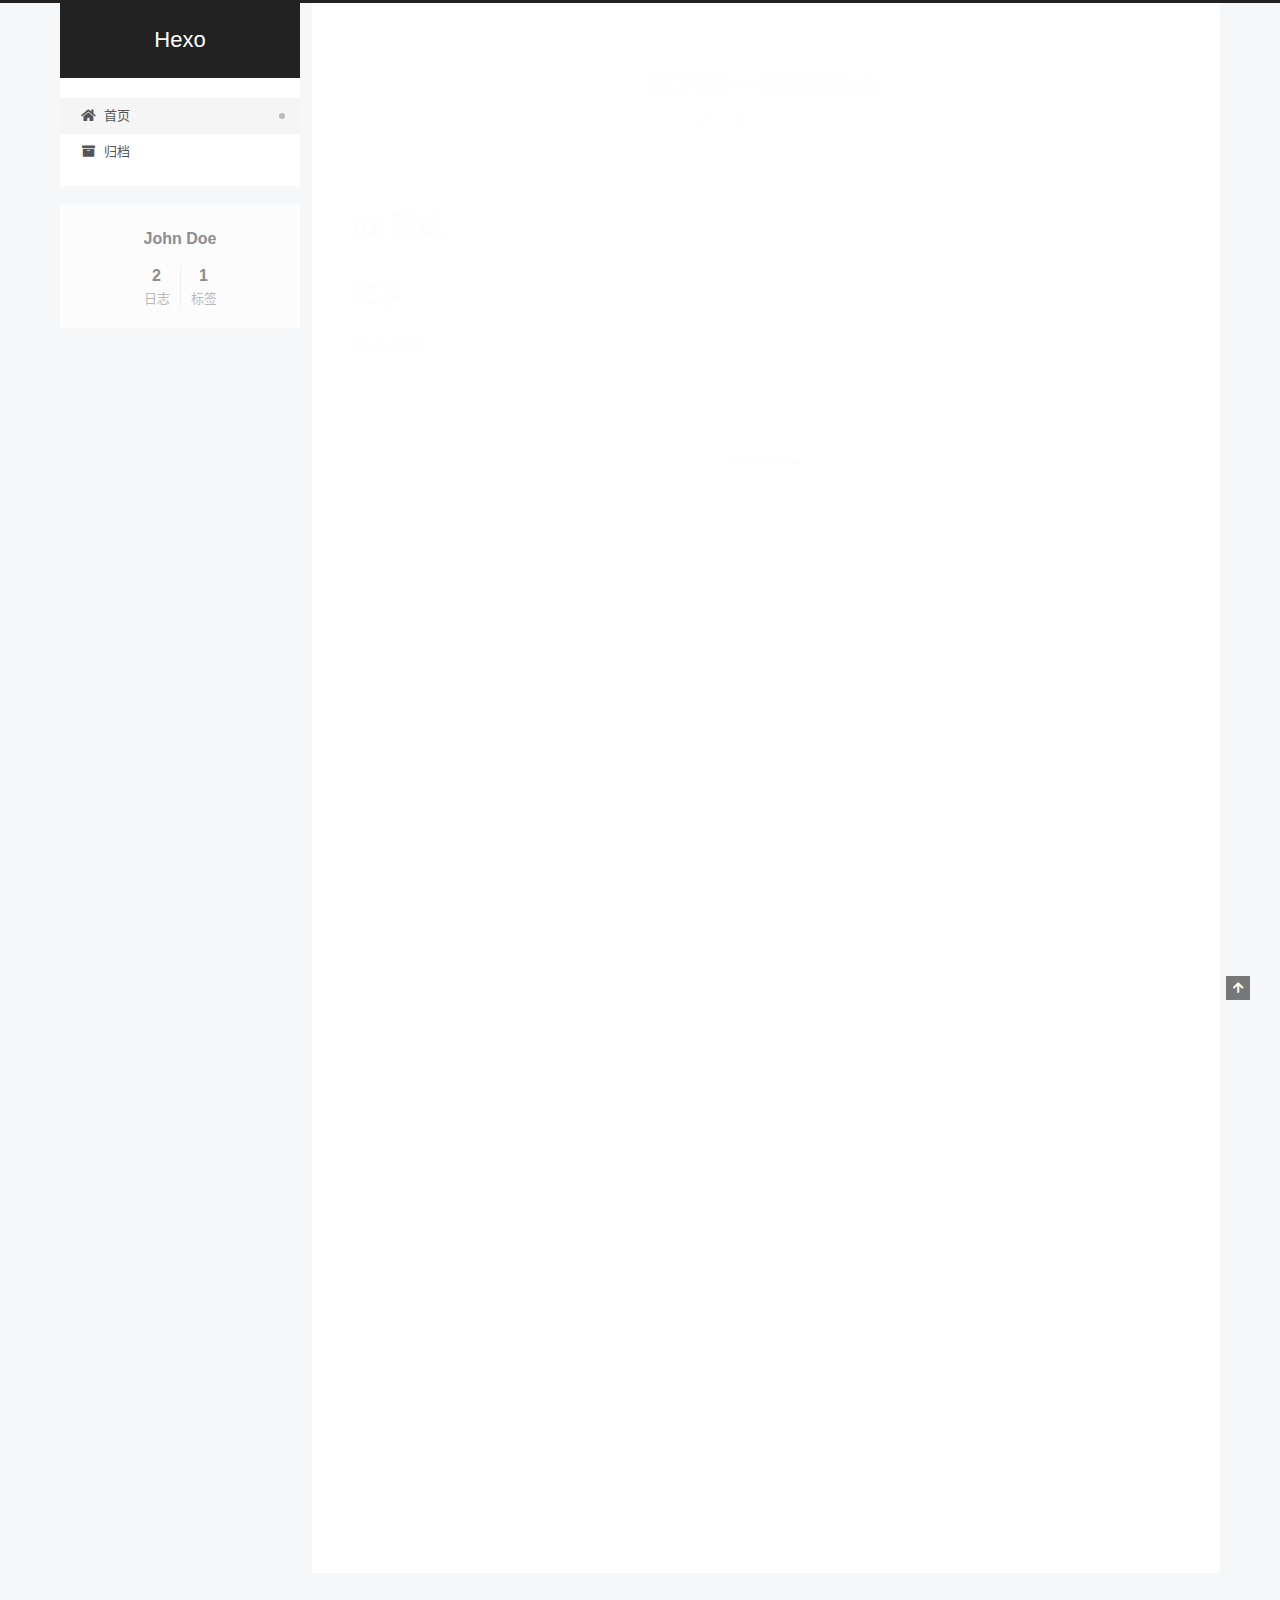
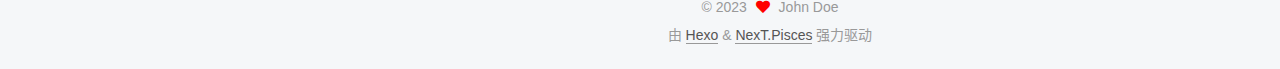
==== commit 7e573fdd: "Site updated: 2023-08-12 12:01:19" ====
--- a/index.html
+++ b/index.html
@@ -141,6 +141,65 @@
 
           <div class="content index posts-expand">
             
+      
+  
+  
+  <article itemscope itemtype="http://schema.org/Article" class="post-block" lang="zh-CN">
+    <link itemprop="mainEntityOfPage" href="http://example.com/2023/08/10/hexo-github%E6%90%AD%E5%BB%BA%E9%9D%99%E6%80%81%E7%BD%91%E9%A1%B5/">
+
+    <span hidden itemprop="author" itemscope itemtype="http://schema.org/Person">
+      <meta itemprop="image" content="/images/avatar.gif">
+      <meta itemprop="name" content="John Doe">
+      <meta itemprop="description" content="">
+    </span>
+
+    <span hidden itemprop="publisher" itemscope itemtype="http://schema.org/Organization">
+      <meta itemprop="name" content="Hexo">
+    </span>
+      <header class="post-header">
+        <h2 class="post-title" itemprop="name headline">
+          
+            <a href="/2023/08/10/hexo-github%E6%90%AD%E5%BB%BA%E9%9D%99%E6%80%81%E7%BD%91%E9%A1%B5/" class="post-title-link" itemprop="url">我的第一篇博客test</a>
+        </h2>
+
+        <div class="post-meta">
+            <span class="post-meta-item">
+              <span class="post-meta-item-icon">
+                <i class="far fa-calendar"></i>
+              </span>
+              <span class="post-meta-item-text">发表于</span>
+              
+
+              <time title="创建时间：2023-08-10 23:41:17 / 修改时间：23:51:44" itemprop="dateCreated datePublished" datetime="2023-08-10T23:41:17+08:00">2023-08-10</time>
+            </span>
+
+          
+
+        </div>
+      </header>
+
+    
+    
+    
+    <div class="post-body" itemprop="articleBody">
+
+      
+          <h1 id="01-测试"><a href="#01-测试" class="headerlink" title="01 测试"></a>01 测试</h1><h2 id="文字"><a href="#文字" class="headerlink" title="文字"></a>文字</h2><p>发布成功</p>
+
+      
+    </div>
+
+    
+    
+    
+      <footer class="post-footer">
+        <div class="post-eof"></div>
+      </footer>
+  </article>
+  
+  
+  
+
       
   
   
@@ -277,9 +336,13 @@
       <div class="site-state-item site-state-posts">
           <a href="/archives/">
         
-          <span class="site-state-item-count">1</span>
+          <span class="site-state-item-count">2</span>
           <span class="site-state-item-name">日志</span>
         </a>
+      </div>
+      <div class="site-state-item site-state-tags">
+        <span class="site-state-item-count">1</span>
+        <span class="site-state-item-name">标签</span>
       </div>
   </nav>
 </div>
--- a/css/main.css
+++ b/css/main.css
@@ -1168,7 +1168,7 @@
 }
 .links-of-author a::before,
 .links-of-author span.exturl::before {
-  background: #df856c;
+  background: #ff79f2;
   border-radius: 50%;
   content: ' ';
   display: inline-block;
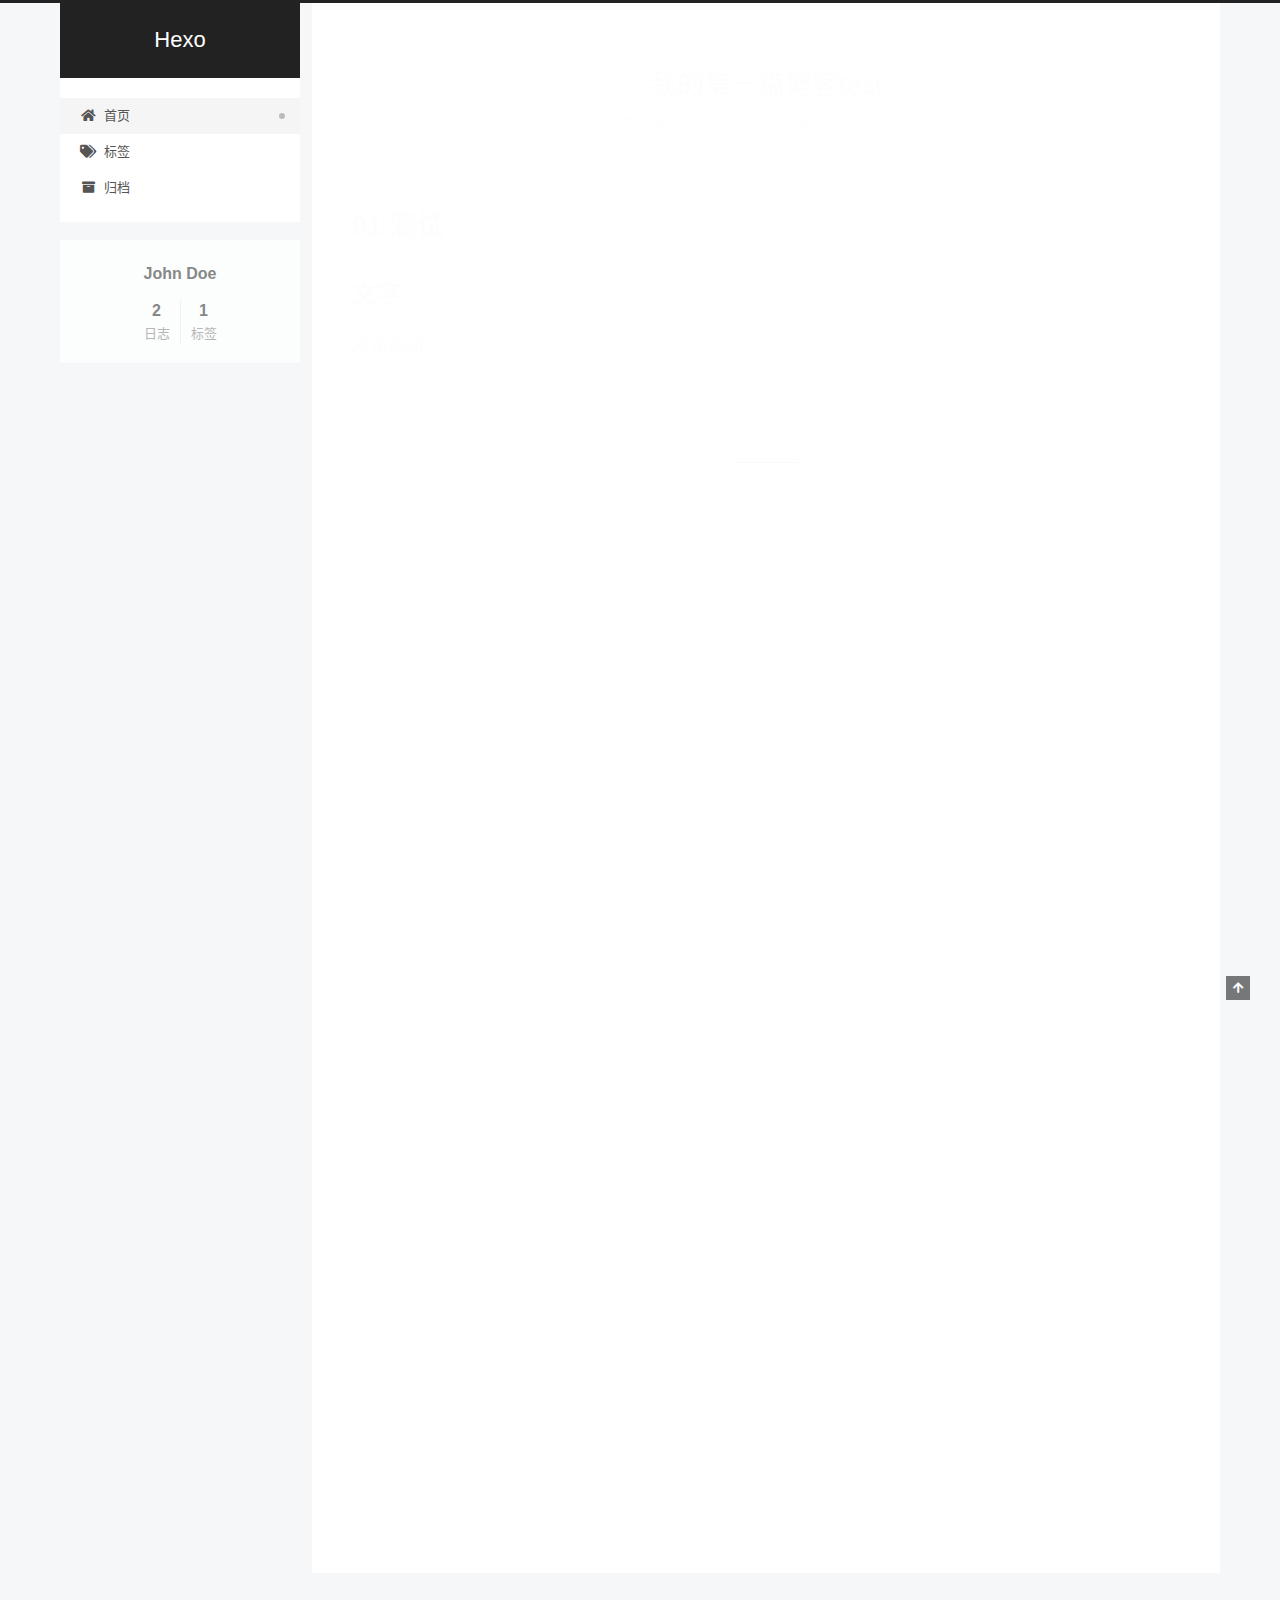
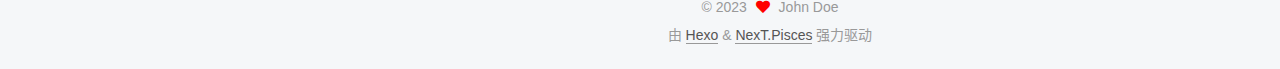
==== commit b9df807d: "Site updated: 2023-09-23 19:50:59" ====
--- a/index.html
+++ b/index.html
@@ -113,6 +113,11 @@
     <a href="/" rel="section"><i class="fa fa-home fa-fw"></i>首页</a>
 
   </li>
+        <li class="menu-item menu-item-tags">
+
+    <a href="/tags/" rel="section"><i class="fa fa-tags fa-fw"></i>标签</a>
+
+  </li>
         <li class="menu-item menu-item-archives">
 
     <a href="/archives/" rel="section"><i class="fa fa-archive fa-fw"></i>归档</a>
@@ -168,10 +173,16 @@
                 <i class="far fa-calendar"></i>
               </span>
               <span class="post-meta-item-text">发表于</span>
-              
-
-              <time title="创建时间：2023-08-10 23:41:17 / 修改时间：23:51:44" itemprop="dateCreated datePublished" datetime="2023-08-10T23:41:17+08:00">2023-08-10</time>
+
+              <time title="创建时间：2023-08-10 23:41:17" itemprop="dateCreated datePublished" datetime="2023-08-10T23:41:17+08:00">2023-08-10</time>
             </span>
+              <span class="post-meta-item">
+                <span class="post-meta-item-icon">
+                  <i class="far fa-calendar-check"></i>
+                </span>
+                <span class="post-meta-item-text">更新于</span>
+                <time title="修改时间：2023-09-10 10:22:07" itemprop="dateModified" datetime="2023-09-10T10:22:07+08:00">2023-09-10</time>
+              </span>
 
           
 
--- a/css/main.css
+++ b/css/main.css
@@ -1168,7 +1168,7 @@
 }
 .links-of-author a::before,
 .links-of-author span.exturl::before {
-  background: #ff79f2;
+  background: #f3f;
   border-radius: 50%;
   content: ' ';
   display: inline-block;
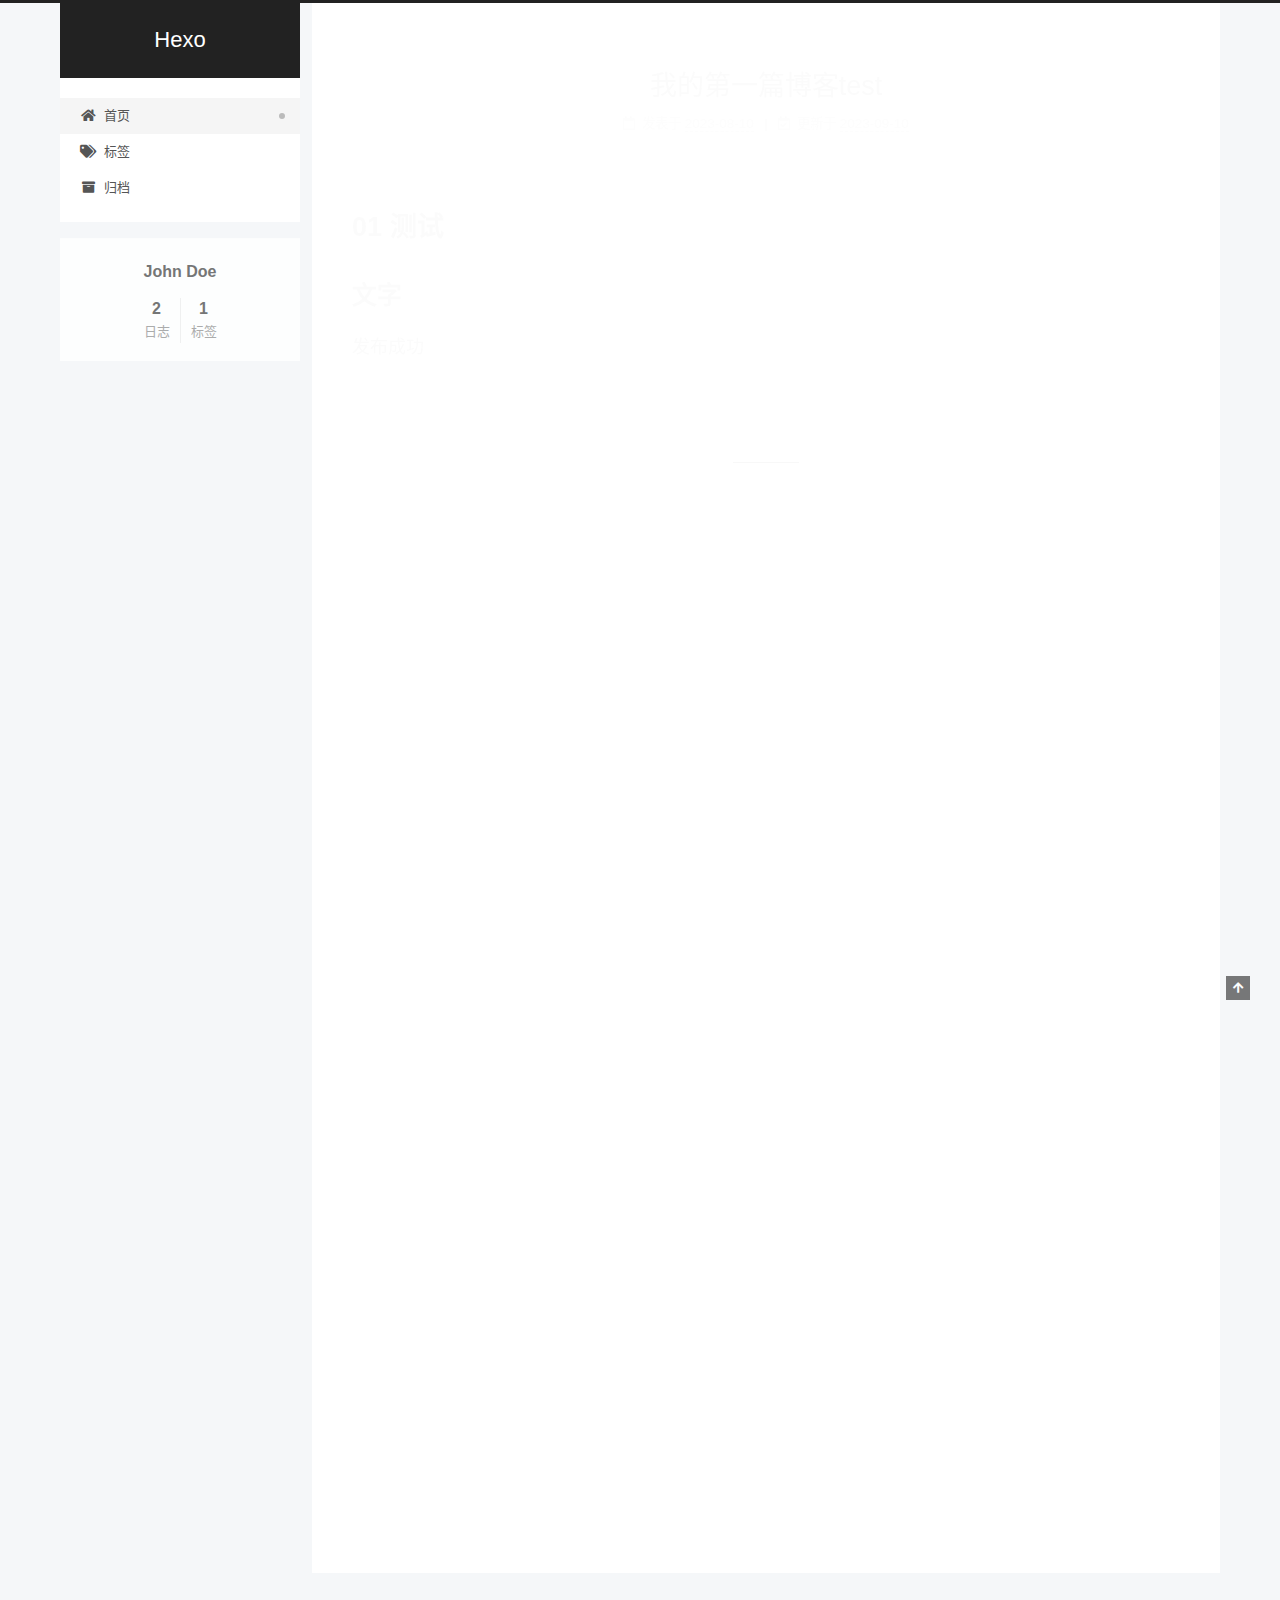
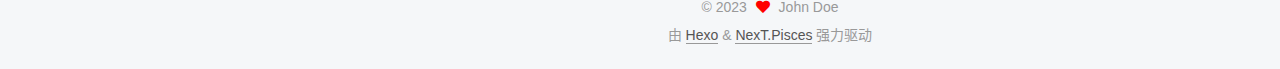
==== commit 805ef5b2: "Site updated: 2023-09-23 20:19:52" ====
--- a/index.html
+++ b/index.html
@@ -352,8 +352,10 @@
         </a>
       </div>
       <div class="site-state-item site-state-tags">
+            <a href="/tags/">
+          
         <span class="site-state-item-count">1</span>
-        <span class="site-state-item-name">标签</span>
+        <span class="site-state-item-name">标签</span></a>
       </div>
   </nav>
 </div>
--- a/css/main.css
+++ b/css/main.css
@@ -1168,7 +1168,7 @@
 }
 .links-of-author a::before,
 .links-of-author span.exturl::before {
-  background: #f3f;
+  background: #ff2f8b;
   border-radius: 50%;
   content: ' ';
   display: inline-block;
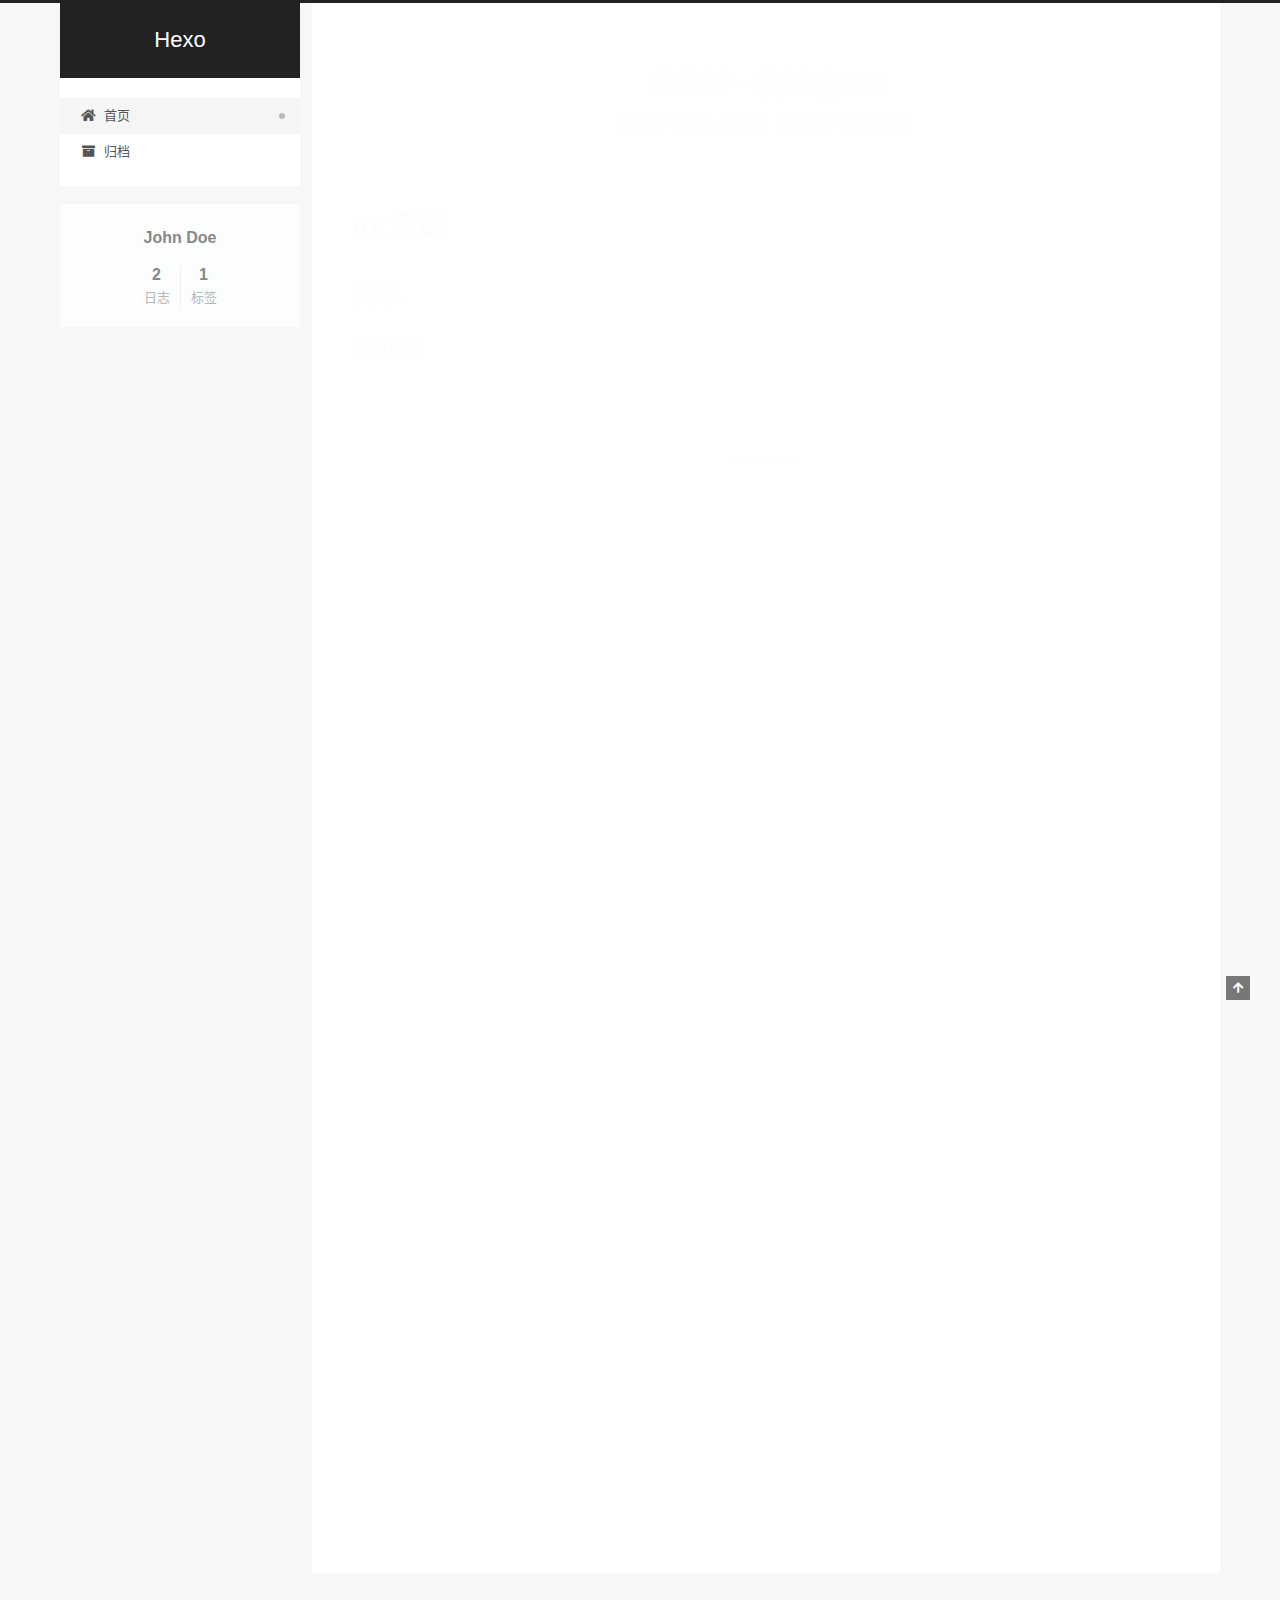
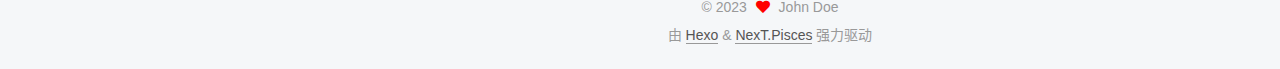
==== commit 43bb3c75: "Site updated: 2023-09-23 20:21:59" ====
--- a/index.html
+++ b/index.html
@@ -111,11 +111,6 @@
         <li class="menu-item menu-item-home">
 
     <a href="/" rel="section"><i class="fa fa-home fa-fw"></i>首页</a>
-
-  </li>
-        <li class="menu-item menu-item-tags">
-
-    <a href="/tags/" rel="section"><i class="fa fa-tags fa-fw"></i>标签</a>
 
   </li>
         <li class="menu-item menu-item-archives">
@@ -353,7 +348,6 @@
       </div>
       <div class="site-state-item site-state-tags">
             <a href="/tags/">
-          
         <span class="site-state-item-count">1</span>
         <span class="site-state-item-name">标签</span></a>
       </div>
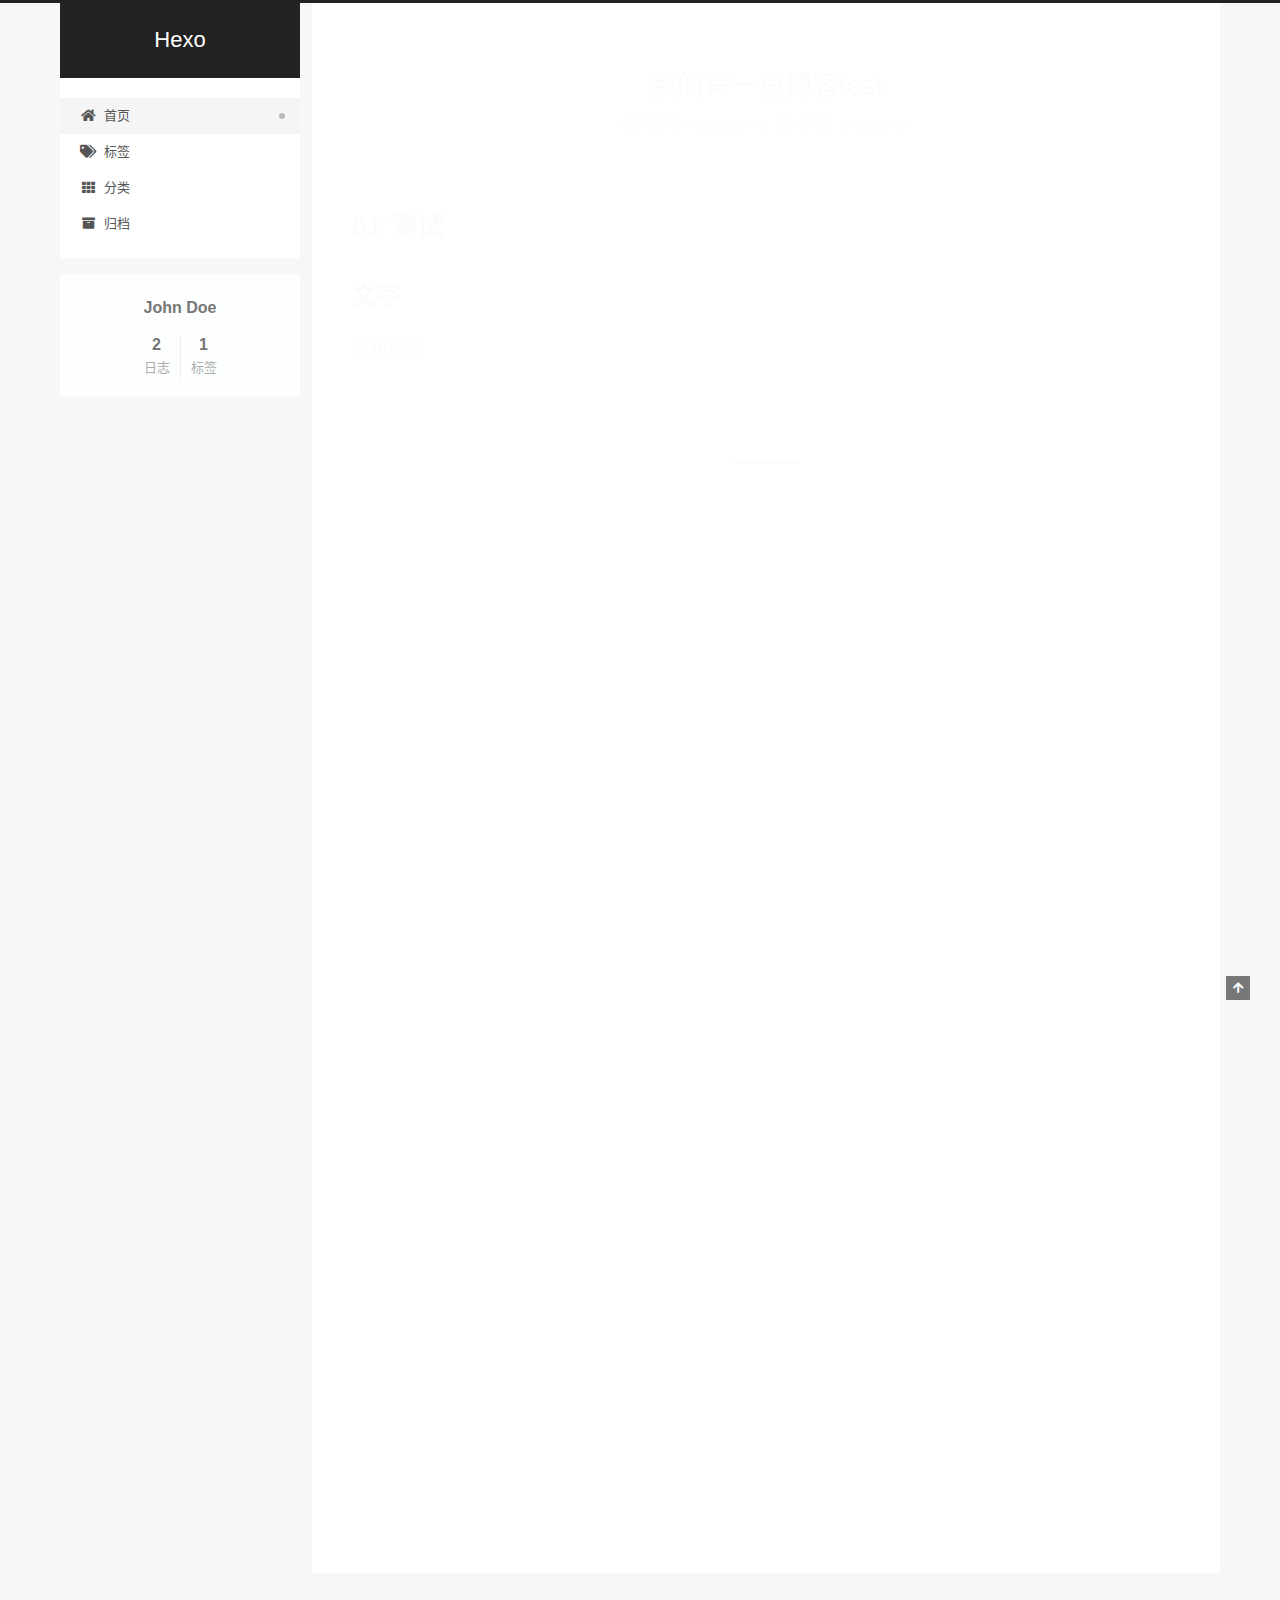
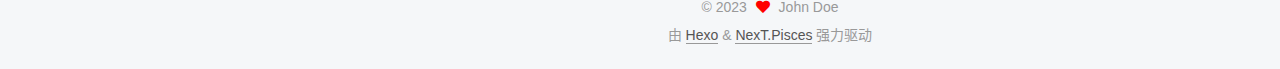
==== commit 251b5e57: "Site updated: 2023-09-23 20:39:14" ====
--- a/index.html
+++ b/index.html
@@ -111,6 +111,16 @@
         <li class="menu-item menu-item-home">
 
     <a href="/" rel="section"><i class="fa fa-home fa-fw"></i>首页</a>
+
+  </li>
+        <li class="menu-item menu-item-tags">
+
+    <a href="/tags/" rel="section"><i class="fa fa-tags fa-fw"></i>标签</a>
+
+  </li>
+        <li class="menu-item menu-item-categories">
+
+    <a href="/categories/" rel="section"><i class="fa fa-th fa-fw"></i>分类</a>
 
   </li>
         <li class="menu-item menu-item-archives">
@@ -348,6 +358,7 @@
       </div>
       <div class="site-state-item site-state-tags">
             <a href="/tags/">
+          
         <span class="site-state-item-count">1</span>
         <span class="site-state-item-name">标签</span></a>
       </div>
